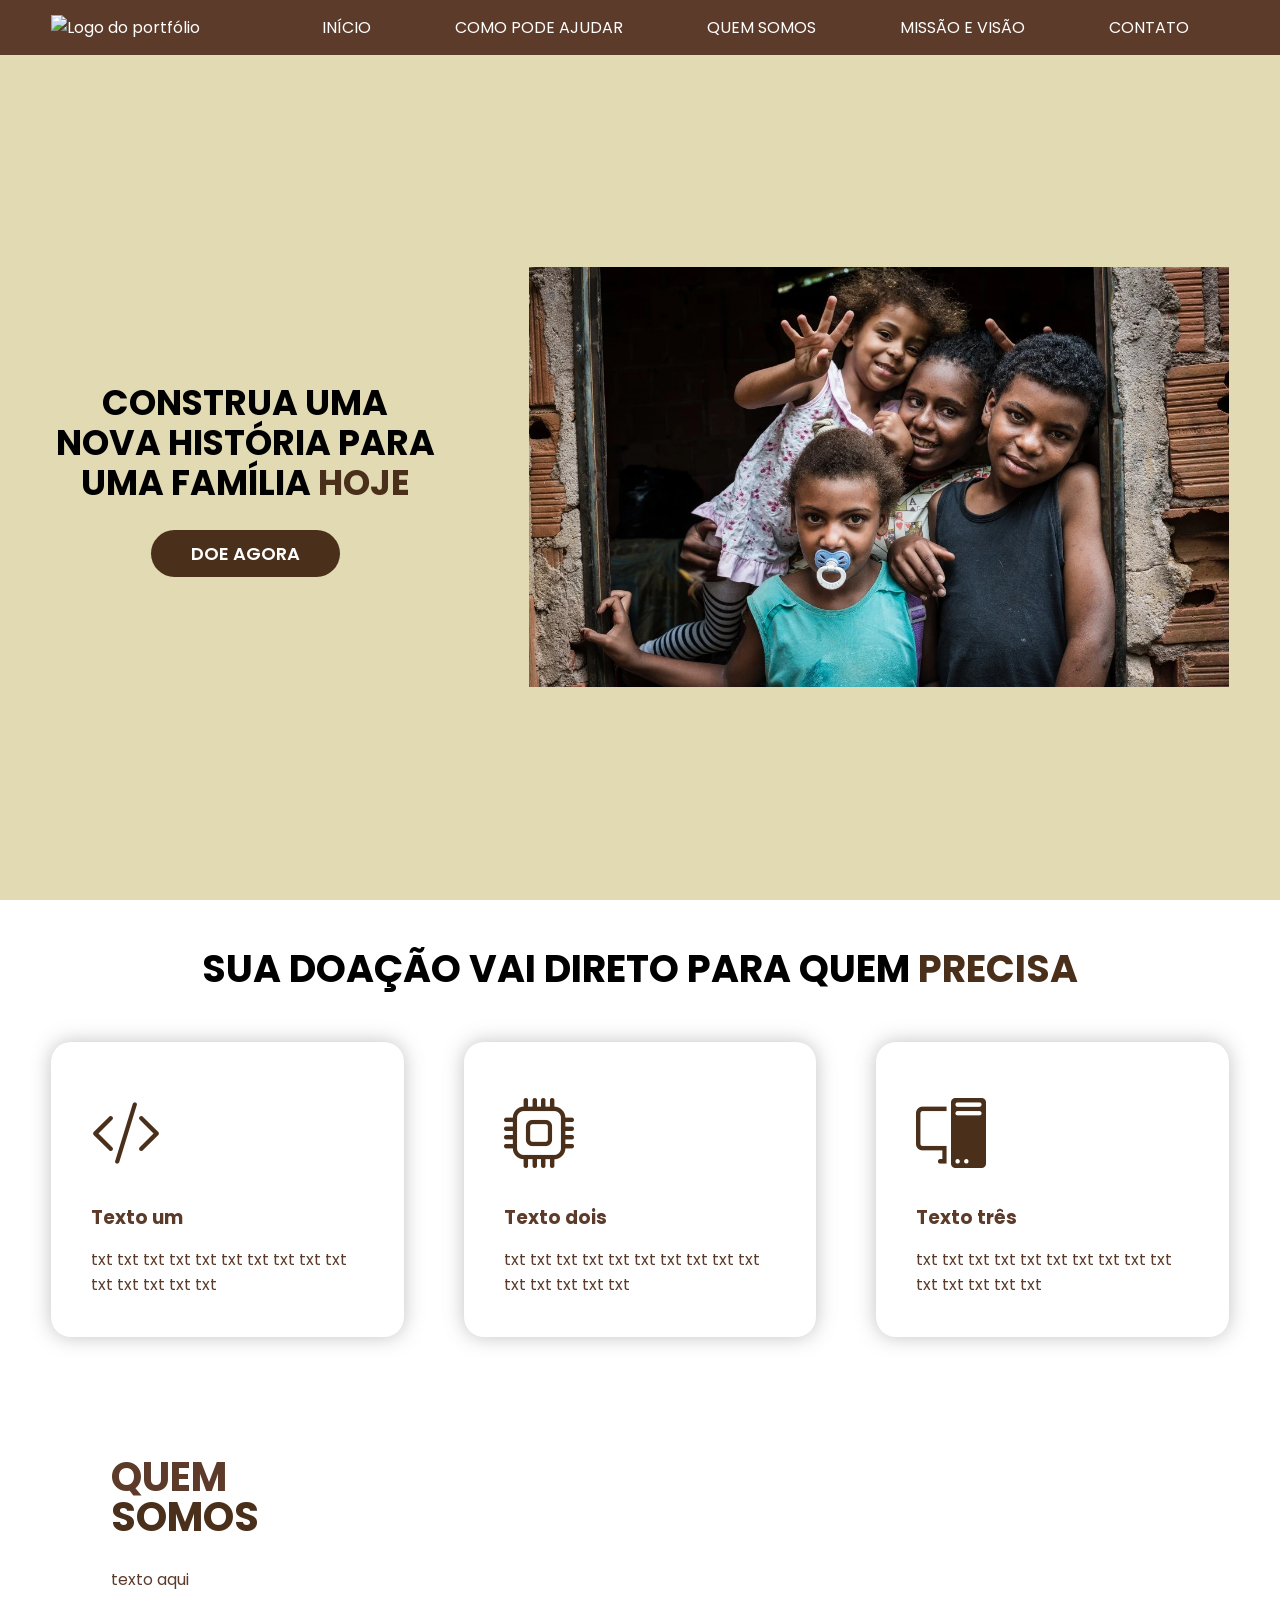
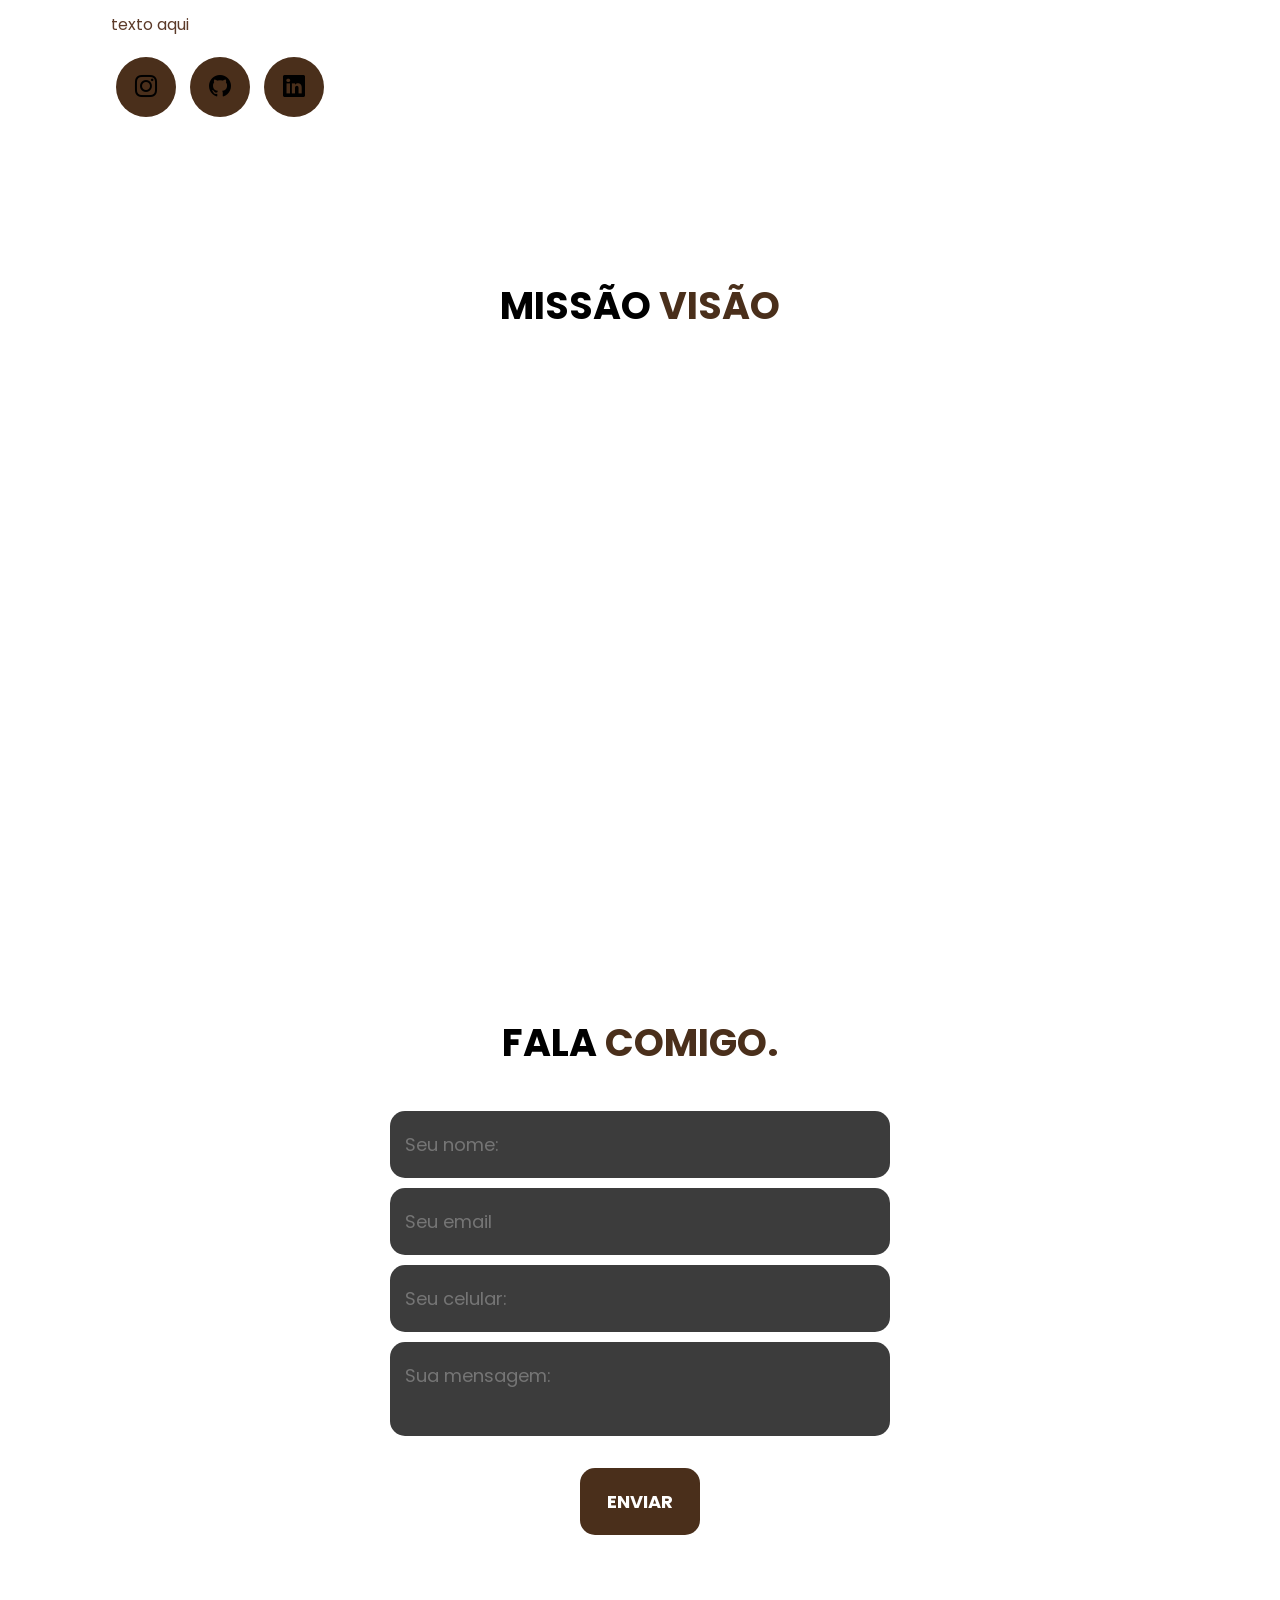
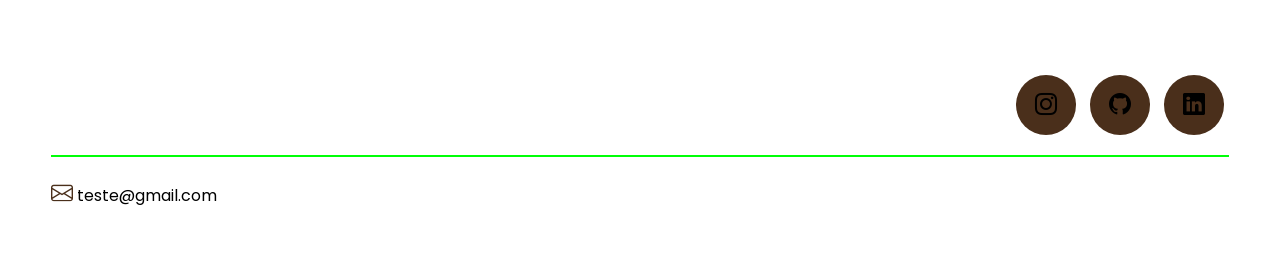
==== index.html @ e9f758e3 "Atualizacao de topo do site Tambem fixei o header" ====
<!DOCTYPE html>
<html lang="pt-br">

<head>
    <meta charset="UTF-8">
    <meta name="viewport" content="width=device-width, initial-scale=1.0">
    <!-- GOOGLE FONTS -->
    <link rel="preconnect" href="https://fonts.googleapis.com">
    <link rel="preconnect" href="https://fonts.gstatic.com" crossorigin>
    <link
        href="https://fonts.googleapis.com/css2?family=Poppins:ital,wght@0,100;0,200;0,300;0,400;0,500;0,600;0,700;0,800;0,900;1,100;1,200;1,300;1,400;1,500;1,600;1,700;1,800;1,900&display=swap"
        rel="stylesheet">
    <!-- FIM GOOGLE FONTES -->
    <!-- BOOTSTRAP ICON -->
    <link rel="stylesheet" href="https://cdn.jsdelivr.net/npm/bootstrap-icons@1.13.1/font/bootstrap-icons.min.css">
    <!-- BOOSTRAP FIM -->
    <link rel="stylesheet" href="style.css">

    <script src="menu.js" defer></script>

    <title>São Benedito</title>
</head>

<body>

    <header>
        <div class="interface">
            <div class="logo">
                <a href="#">
                    <img src="images/logo.png" alt="Logo do portfólio">
                </a>
            </div><!--logo-->

            <!--usar a clase menu-desktop para torná-lo responsivo-->
            <nav class="menu-desktop">
                <ul>
                    <li><a href="#">INÍCIO</a></li>
                    <li><a href="#">COMO PODE AJUDAR</a></li>
                    <li><a href="#">QUEM SOMOS</a></li>
                    <li><a href="#">MISSÃO E VISÃO</a></li>
                    <li><a href="#">CONTATO</a></li>
                </ul>
            </nav>

            <div class="btn-abrir-menu" id="btn-menu">
                <i class="bi bi-list"></i>
            </div>

            <!-- MENU PARA CELULAR -->
            <div class="menu-mobile" id="menu-mobile">
                <div class="btn-fechar">
                    <i class="bi bi-x"></i>
                </div>
                <nav>
                    <ul>
                        <li><a href="#">INÍCIO</a></li>
                        <li><a href="#">COMO PODE AJUDAR</a></li>
                        <li><a href="#">QUEM SOMOS</a></li>
                        <li><a href="#">MISSÃO E VISÃO</a></li>
                        <li><a href="#">CONTATO</a></li>

                    </ul>
                </nav>

            </div>
            <!-- MENU PARA CELULAR -->

            <div class="overlay-menu" id="overlay-menu"></div>

        </div><!--interface-->
    </header>

    <main>
        <section class="topo-do-site">
            <div class="interface">
                <div class="flex">
                    <div class="txt-topo-site">
                        <h1>CONSTRUA UMA NOVA HISTÓRIA PARA UMA FAMÍLIA <span>HOJE</span></h1>
                        <div class="btn">
                            <a href="#">
                                <button>DOE AGORA</button>
                            </a>
                        </div>
                    </div>
                    <!-- txt-topo-site -->
                    <div class="img-topo-site">
                        <img src="images/criancas.png" alt="">
                    </div>
                </div>
            </div>
            <!-- interface -->
        </section>
        <!-- topo do site -->

        <section class="doacao">
            <div class="interface">
                <h2 class="titulo">SUA DOAÇÃO VAI DIRETO PARA QUEM <span>PRECISA</span></h2>

                <div class="flex">
                    <div class="doacao-box">
                        <i class="bi bi-code-slash"></i>
                        <h3>Texto um</h3>
                        <p>txt txt txt txt txt txt txt txt txt txt txt txt txt txt txt </p>
                    </div>

                    <div class="doacao-box">
                        <i class="bi bi-cpu"></i>
                        <h3>Texto dois</h3>
                        <p>txt txt txt txt txt txt txt txt txt txt txt txt txt txt txt </p>
                    </div>

                    <div class="doacao-box">
                        <i class="bi bi-pc-display"></i>
                        <h3>Texto três</h3>
                        <p>txt txt txt txt txt txt txt txt txt txt txt txt txt txt txt </p>
                    </div>
                    <!-- doacao box -->
                </div>
                <!-- flex -->
            </div>
            <!-- interface -->
        </section>
        <!-- doacao -->

        <section class="quem-somos">
            <div class="interface">
                <div class="flex">
                    <div class="img-quem-somos">
                        <img src="images/pessoa.png" alt="">
                    </div>
                    <div class="txt-quem-somos">
                        <h2>QUEM <span>SOMOS</span></h2>
                        <p>texto aqui</p>
                        <p>texto aqui</p>
                        <div class="btn-social">
                            <a href="#"><button><i class="bi bi-instagram"></i></button></a>
                            <a href="#"><button><i class="bi bi-github"></i></button></a>
                            <a href="#"><button><i class="bi bi-linkedin"></i></button></a>
                        </div>
                    </div>
                </div>
            </div>
            <!-- interface -->
        </section>
        <!-- quem-somos -->

        <section class="missao-visao">
            <div class="interface">
                <h2 class="titulo">MISSÃO <span>VISÃO</span></h2>
                <div class="flex">
                    <div class="img-port" style="background-image: url(images/projeto.png);">
                        <div class="overlay">Projeto 1</div>
                    </div>
                    <div class="img-port" style="background-image: url(images/projeto.png);">
                        <div class="overlay">Projeto 2</div>
                    </div>
                    <div class="img-port" style="background-image: url(images/projeto.png);">
                        <div class="overlay">Projeto 3</div>
                    </div>
                </div>
                <!-- flex -->
            </div>
            <!-- interface -->
        </section>
        <!-- portifolio -->

        <section class="formulario">
            <div class="interface">
                <h2 class="titulo">FALA <span>COMIGO.</span>
                    <form action="">
                        <input type="text" name="" id="" placeholder="Seu nome:" required>
                        <input type="text" name="" id="" placeholder="Seu email" required>
                        <input type="text" name="" id="" placeholder="Seu celular:">
                        <textarea name="" id="" placeholder="Sua mensagem:" required></textarea>
                        <div class="btn-enviar">
                            <input type="submit" value="ENVIAR">
                        </div>
                    </form>
                </h2>
            </div>
        </section>

        <footer>
            <div class="interface">
                <div class="line-footer">
                    <div class="flex">
                        <div class="logo-footer">
                            <img src="images/logo.png" alt="">
                        </div>
                        <!-- logo footer -->
                        <div class="btn-social">
                            <a href="#"><button><i class="bi bi-instagram"></i></button></a>
                            <a href="#"><button><i class="bi bi-github"></i></button></a>
                            <a href="#"><button><i class="bi bi-linkedin"></i></button></a>
                        </div>
                        <!-- btn social -->
                    </div>
                    <!-- flex -->
                </div>
                <!-- line-footer -->
                <div class="line-footer borda">
                    <p><i class="bi bi-envelope"></i> <a
                            href="mailto:teste@gmail.com">teste@gmail.com</a></p>
                </div>
                <!-- line-footer -->
            </div>
            <!-- interface -->
        </footer>

    </main>

</body>

</html>
---- style.css ----
/* ESTILOO GERAL*/
* {
    margin: 0;
    padding: 0;
    box-sizing: border-box;
    font-family: 'Poppins', sans-serif;
}

body {
    height: 100vh;
}

.interface {
    max-width: 1280px;
    margin: 0 auto;

}

.flex {
    display: flex;
}

.btn button {
    padding: 10px 40px;
    font-size: 18px;
    font-weight: 600;
    background-color: #4A2F1B;
    color: white;
    border: 0;
    border-radius: 30px;
    cursor: pointer;
    transition: .2s;
}

h2.titulo {
    color: black;
    font-size: 38px;
    text-align: center;
}

h2.titulo span {
    color: #4A2F1B;
}

button:hover,
form .btn-enviar input:hover {
    box-shadow: 0px 0px 8px rgba(0, 0, 0, 0.444);
    transform: scale(1.05);
}

.btn-social button {
    width: 60px;
    height: 60px;
    border-radius: 50%;
    border: none;
    background-color: #4A2F1B;
    font-size: 22px;
    cursor: pointer;
    margin: 0 5px;
    transition: .2s;
}

/* ESTILO O CABEÇALHO */
header {
    padding: 15px 4%;
    background-color: #5C3B2A;
    position: fixed;
    width: 100%;
    z-index: 1;
}

header>.interface {
    display: flex;
    align-items: center;
    justify-content: space-between;
}

header a {
    color: white;
    text-decoration: none;
    display: inline-block;
    transition: .2s;
}

header nav.menu-desktop a:hover {
    border-bottom: 2px solid #fff;
    transform: scale(1.05);
}

header nav ul {
    list-style-type: none;
}

header nav.menu-desktop ul li {
    display: inline-block;
    padding: 0 40px;
}

/* ESTILO DO TOPO DO SITE */

section.topo-do-site {
    padding: 40px 4%;
    text-align: center;
    display: flex;
    justify-content: center;
    padding-top: 100px;
    background-color: #e1dab3;
}

section.topo-do-site .flex {
    align-items: center;
    justify-content: center;
    /* espaco entre elementos */
    gap: 90px;
}

.topo-do-site {
    min-height: 100vh;
    background-image: url("images/fundo.png");
    background-size: cover;
    background-position: center;
    background-repeat: no-repeat;

    display: flex;
    align-items: center;
}

.topo-do-site h1 {
    color: black;
    font-size: 35px;
    line-height: 40px;
    padding-bottom: 7%;
}

.topo-do-site .txt-topo-site h1 span {
    color: #4A2F1B;
}

.topo-do-site .txt-topo-site p {
    color: #5C3B2A;
    margin: 40px 0;
}

.topo-do-site .img-topo-site img {
    position: relative;
    max-width: 700px;
    z-index: 0;
}

@keyframes flutuar {
    0% {
        top: 0;
    }

    100% {
        top: 30px;
    }
}

/* ESTILO DOACAO */
section.doacao {
    padding: 40px 4%;
}

section.doacao .flex {
    gap: 60px;
}

.doacao .doacao-box {
    color: #5C3B2A;
    border-radius: 20px;
    padding: 40px;
    margin-top: 45px;
    box-shadow: 0 0 20px rgba(95, 95, 95, 0.384);
}

.doacao .doacao-box:hover {
    transform: scale(1.05);
    box-shadow: 0 0 20px rgba(95, 95, 95, 0.384);
    transition: .2s;
}

.doacao .doacao-box i {
    font-size: 70px;
    color: #4A2F1B;
}

.doacao .doacao-box h3 {
    font: 28px;
    margin: 15px 0;
}

/* ESTILO DO QUEM SOMOS */

section.quem-somos {
    padding: 80px 4%;
}

section.quem-somos .flex {
    align-items: center;
    gap: 60px;
}

.quem-somos .txt-quem-somos {
    color: #5C3B2A;
}

.quem-somos .txt-quem-somos h2 {
    font-size: 40px;
    line-height: 40px;
    margin-bottom: 30px;
}

.quem-somos .txt-quem-somos h2 span {
    color: #4A2F1B;
    display: block;
}

.quem-somos .txt-quem-somos p {
    margin: 20px 0;
    text-align: justify;
}

/* ESTILO MISSAO E VISAO */

section.missao-visao {
    padding: 80px 4%;
    box-shadow: 0 0 40px 10px rgba(255, 255, 255, 0.166);
}

section.missao-visao .flex {
    justify-content: space-around;
    margin-top: 60px;
}

.img-port {
    width: 360px;
    height: 460px;
    background-size: cover;
    background-position: 100% 0%;
    transition: 8s;
    cursor: pointer;
    border-radius: 40px;
    position: relative;
}

.img-port:hover {
    background-position: 100% 100%;
}

.overlay {
    position: absolute;
    top: 0;
    left: 0;
    width: 100%;
    height: 100%;
    background-color: #000000b5;
    border-radius: 40px;
    display: flex;
    align-items: center;
    justify-content: center;
    font-size: 24px;
    font-weight: 600;
    color: black;
    opacity: 0;
    transition: .5s;
}

.overlay:hover {
    opacity: 1;
}

/* ESTILO ENTRE EM CONTATO */

section.formulario {
    padding: 80px 4%;
}

form {
    max-width: 500px;
    margin: 0 auto;
    display: flex;
    justify-content: center;
    flex-direction: column;
    gap: 10px;
    margin-top: 40px;
}

form input,
form textarea {
    width: 100%;
    background-color: rgb(60, 60, 60);
    border: 0;
    outline: 0;
    padding: 20px 15px;
    border-radius: 15px;
    color: black;
    font-size: 18px;
}

/* 
form input::placeholder{
    color: green;
}
*/

form textarea {
    resize: none;
    max-height: 200px;
}

form .btn-enviar {
    margin-top: 20px;
    text-align: center;
}

form .btn-enviar input {
    width: 120px;
    background-color: #4A2F1B;
    color: white;
    font-weight: 700;
    cursor: pointer;
    transition: .2s;
}

/* RODAPE */

footer {
    padding: 40px 4%;
    box-shadow: 0 0 40px 10px rgba(255, 255, 255, 0.166);
}

footer .flex {
    justify-content: space-between;
}

footer .line-footer {
    padding: 20px 0;
}

.borda {
    border-top: 2px solid #00FF08;
}

footer .line-footer p i {
    color: #4A2F1B;
    font-size: 22px;
}

footer .line-footer p a {
    color: black;
    text-decoration: none;
}

/* RESPONSIVIDADE */

@media screen and (max-width: 1020px) {

    /* CLASSES GERAIS */
    .flex {
        flex-direction: column;
    }

    h2.titulo {
        font-size: 34px;
        line-height: 40px;
    }

    .topo-do-site .flex {
        flex-direction: column-reverse;
    }

    /* tirar o menu CABEÇALHO */
    .menu-desktop,
    .btn {
        display: none;
    }

    /* ESTILO DO MENU MOBILE */

    .btn-abrir-menu i {
        color: #4A2F1B;
        font-size: 40px;
    }

    .menu-mobile {
        background-color: rgb(0, 0, 0);
        height: 100vh;
        position: fixed;
        top: 0;
        right: 0;
        z-index: 99999;
        width: 0%;
        overflow: hidden;
        transition: .2s;
    }

    .menu-mobile.abrir-menu {
        width: 70%;
    }

    .menu-mobile.abrir-menu~.overlay-menu {
        display: block;
    }

    .menu-mobile .btn-fechar {
        padding: 20px 5%;
    }

    .menu-mobile .btn-fechar i {
        color: #4A2F1B;
        font-size: 45px;
    }

    .menu-mobile nav ul {
        text-align: right;
    }

    .menu-mobile nav ul li a {
        color: black;
        font-size: 20px;
        font-weight: 300;
        padding: 20px 8%;
        display: block;
    }

    .menu-mobile nav ul li a:hover {
        background-color: #4A2F1B;
        color: black;
    }

    .overlay-menu {
        background-color: rgba(0, 0, 0, 0.847);
        width: 100%;
        height: 100%;
        position: fixed;
        top: 0;
        left: 0;
        z-index: 88888;
        display: none;
    }

    /* TOPO  DO SITE */

    section.topo-do-site .flex {
        /* espaco entre elementos */
        gap: 40px;
    }

    section.topo-do-site {
        padding: 20px 8%;
    }

    .topo-do-site h1 {
        font-size: 30px;
    }

    .topo-do-site .img-topo-site img {
        width: 100%;
    }

    /* doacao */

    section.doacao {
        padding: 40px 8%;
    }

    /* quem-somos */

    section.quem-somos {
        padding: 80px 8%;
    }

    .quem-somos .txt-quem-somos h2 {
        font-size: 34px;
        line-height: 35px;
        text-align: center;
    }

    .btn-social {
        text-align: center;
    }

    .img-quem-somos img {
        width: 100%;
    }

    /* missao-visao */

    section.missao-visao {
        padding: 80px 8%;
    }

    .img-port {
        width: 100%;
        max-width: 360px;
        margin: 0 auto;
    }

    section.missao-visao .flex {
        gap: 60px;
    }

    /* RDDAPE */

    footer .flex {
        flex-direction: column;
        gap: 30px;
    }

    footer .line-footer {
        text-align: center;
    }

}

/* OCULTAR O MENU DO MOBILE CASO A TELA SEJA MAIOR QUE 1020PX */

@media screen and (min-width: 1021px) {

    .menu-mobile,
    .overlay-menu,
    .btn-abrir-menu {
        display: none !important;
    }
}
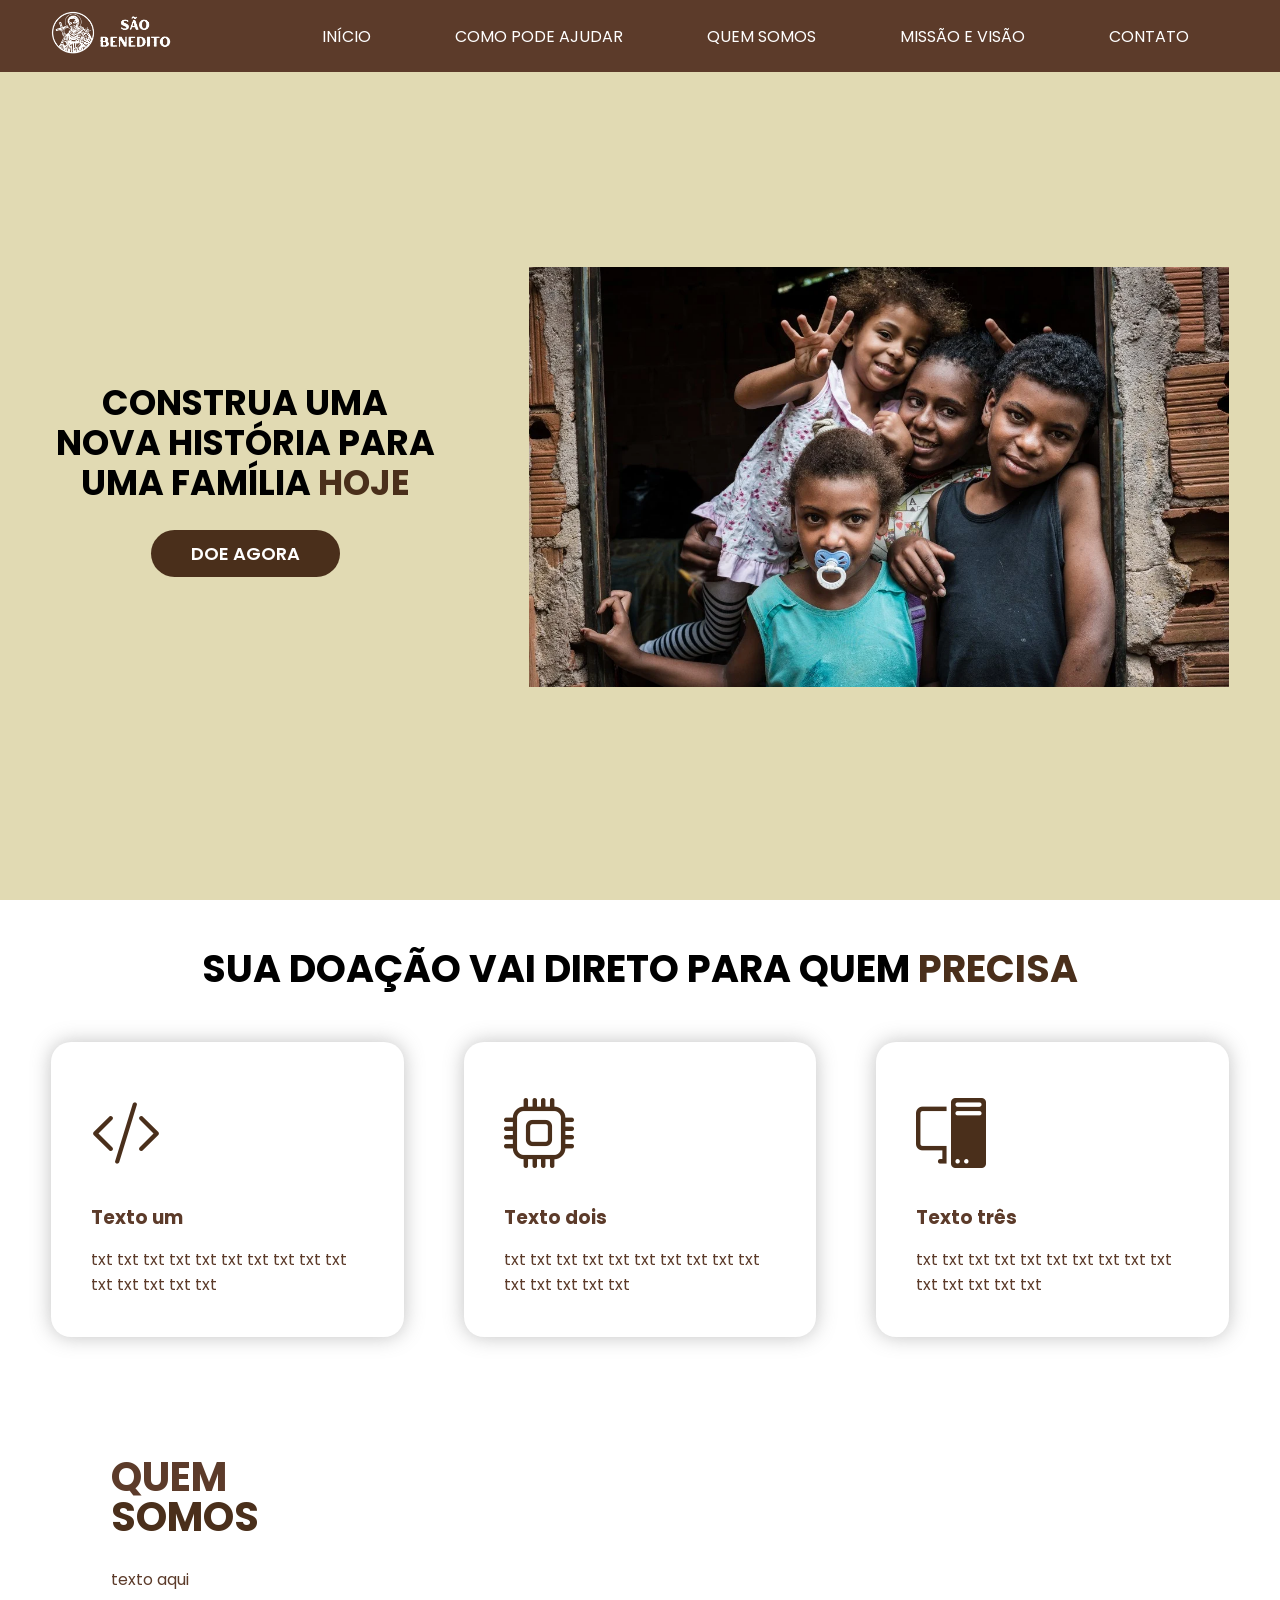
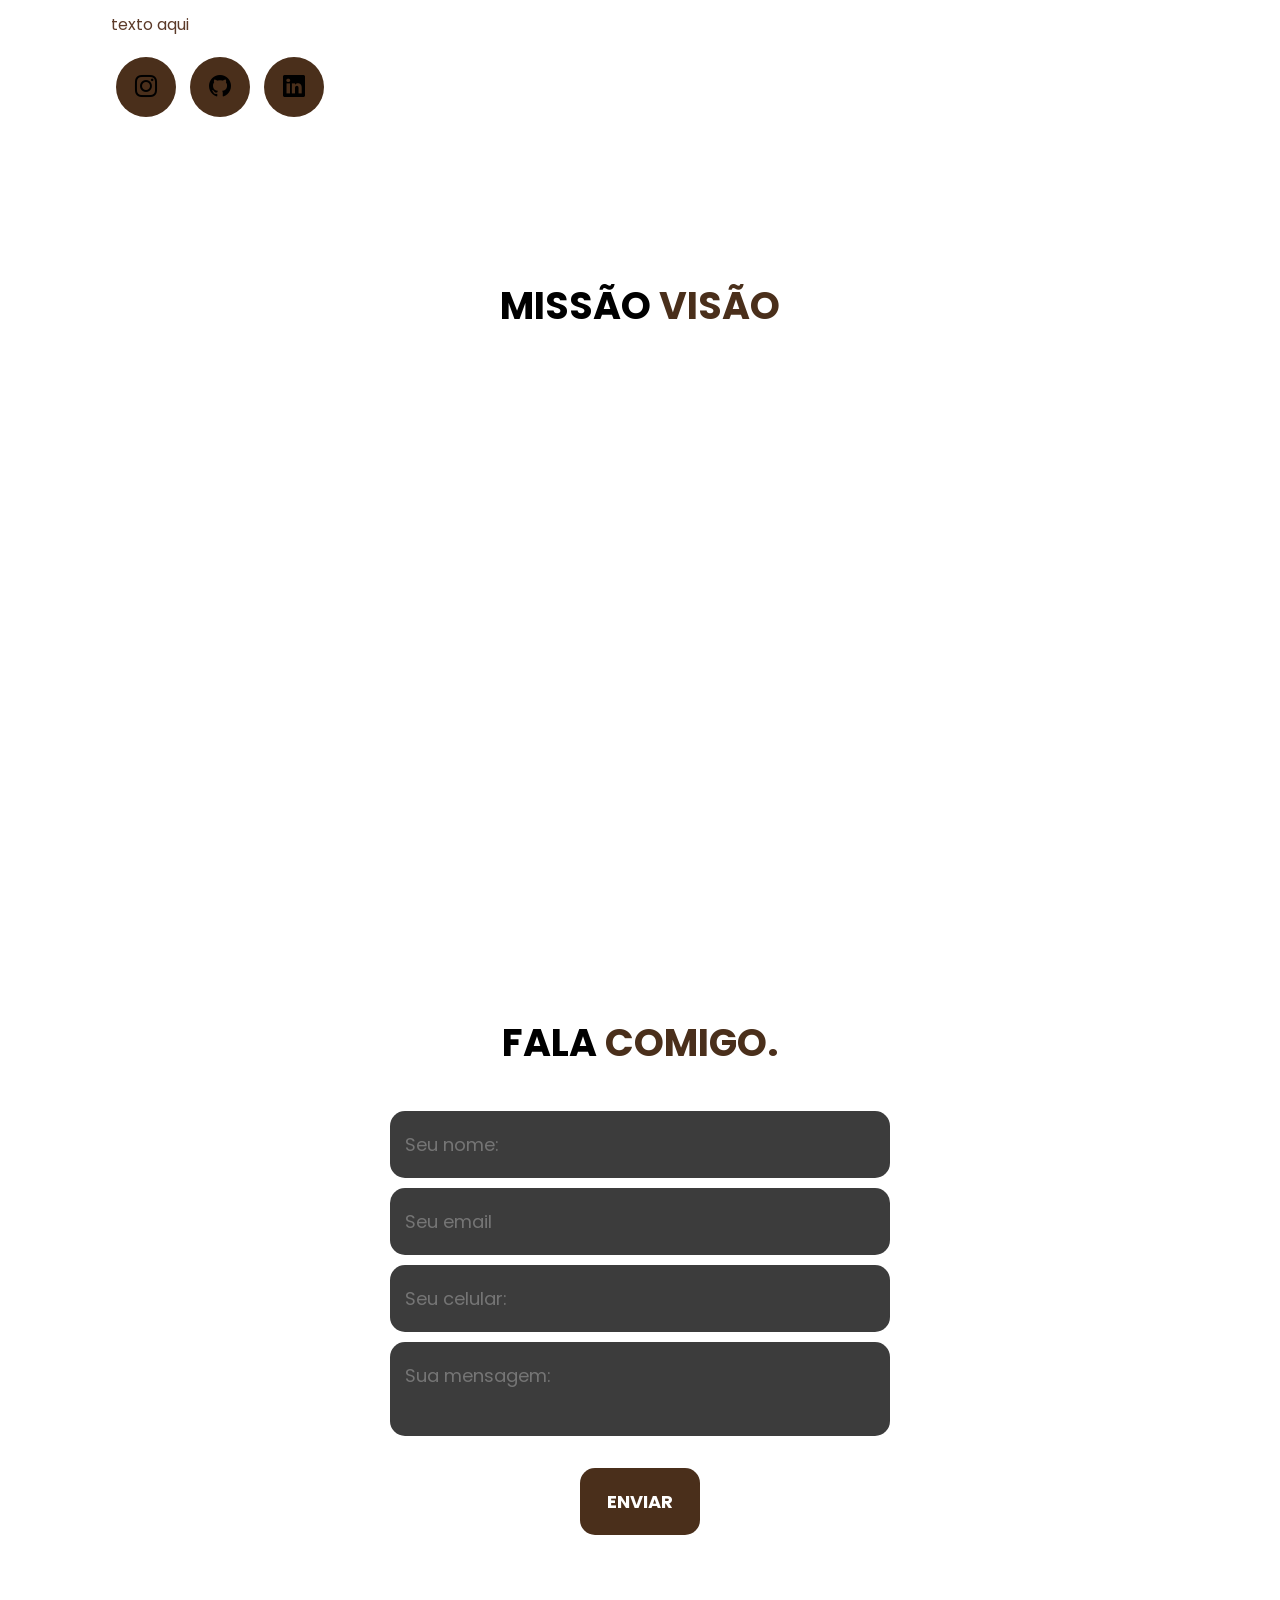
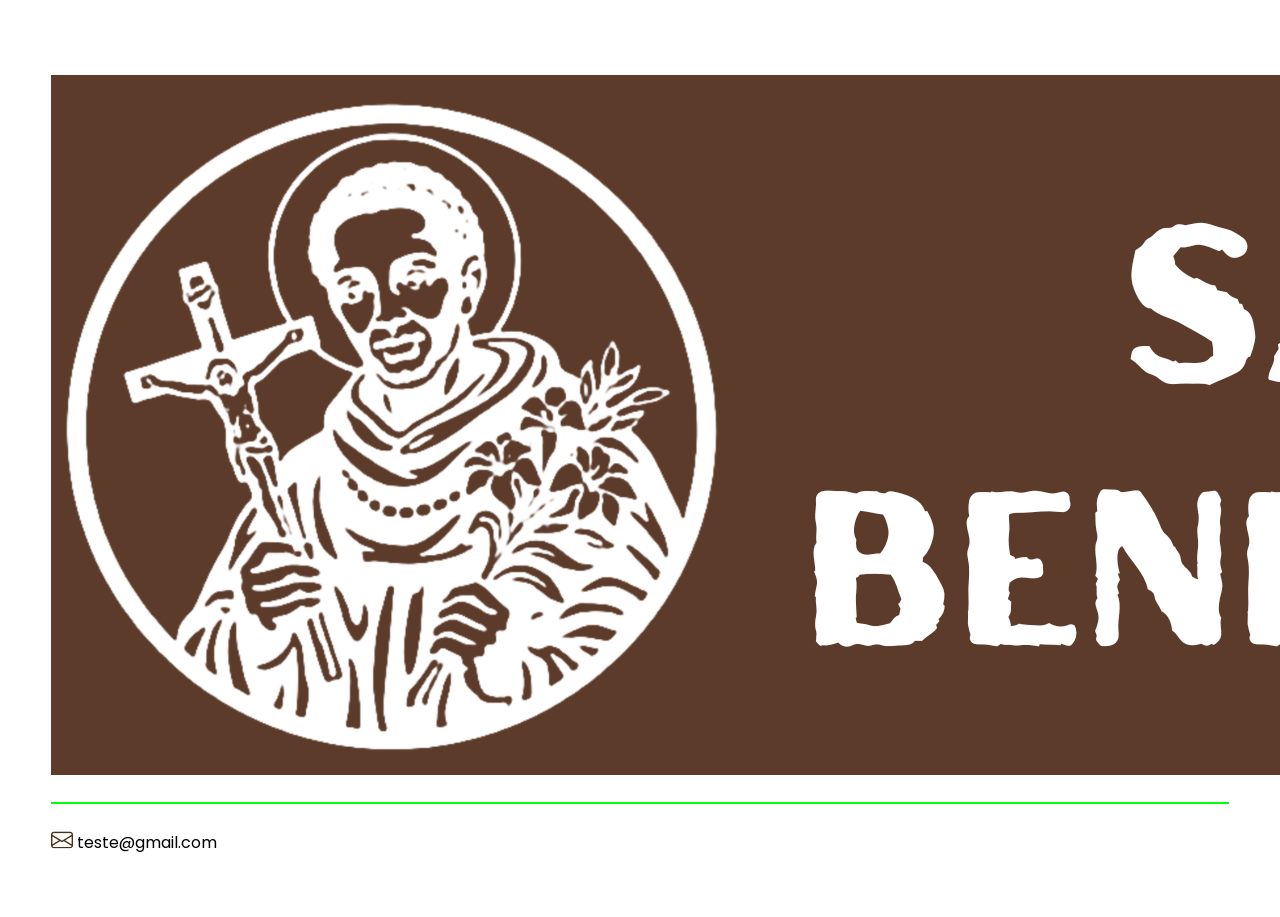
==== commit f0b22c89: "Add tela doacao" ====
--- a/index.html
+++ b/index.html
@@ -14,9 +14,9 @@
     <!-- BOOTSTRAP ICON -->
     <link rel="stylesheet" href="https://cdn.jsdelivr.net/npm/bootstrap-icons@1.13.1/font/bootstrap-icons.min.css">
     <!-- BOOSTRAP FIM -->
-    <link rel="stylesheet" href="style.css">
-
-    <script src="menu.js" defer></script>
+    <link rel="stylesheet" href="css/style.css">
+
+    <script src="logica/menu.js" defer></script>
 
     <title>São Benedito</title>
 </head>
@@ -77,7 +77,7 @@
                     <div class="txt-topo-site">
                         <h1>CONSTRUA UMA NOVA HISTÓRIA PARA UMA FAMÍLIA <span>HOJE</span></h1>
                         <div class="btn">
-                            <a href="#">
+                            <a href="telas/doacao.html">
                                 <button>DOE AGORA</button>
                             </a>
                         </div>
@@ -199,8 +199,7 @@
                 </div>
                 <!-- line-footer -->
                 <div class="line-footer borda">
-                    <p><i class="bi bi-envelope"></i> <a
-                            href="mailto:teste@gmail.com">teste@gmail.com</a></p>
+                    <p><i class="bi bi-envelope"></i> <a href="mailto:teste@gmail.com">teste@gmail.com</a></p>
                 </div>
                 <!-- line-footer -->
             </div>
--- a/css/style.css
+++ b/css/style.css
@@ -0,0 +1,531 @@
+/* ESTILOO GERAL*/
+* {
+    margin: 0;
+    padding: 0;
+    box-sizing: border-box;
+    font-family: 'Poppins', sans-serif;
+}
+
+body {
+    height: 100vh;
+}
+
+.interface {
+    max-width: 1280px;
+    margin: 0 auto;
+
+}
+
+.flex {
+    display: flex;
+}
+
+.btn button {
+    padding: 10px 40px;
+    font-size: 18px;
+    font-weight: 600;
+    background-color: #4A2F1B;
+    color: white;
+    border: 0;
+    border-radius: 30px;
+    cursor: pointer;
+    transition: .2s;
+}
+
+h2.titulo {
+    color: black;
+    font-size: 38px;
+    text-align: center;
+}
+
+h2.titulo span {
+    color: #4A2F1B;
+}
+
+button:hover,
+form .btn-enviar input:hover {
+    box-shadow: 0px 0px 8px rgba(0, 0, 0, 0.444);
+    transform: scale(1.05);
+}
+
+.btn-social button {
+    width: 60px;
+    height: 60px;
+    border-radius: 50%;
+    border: none;
+    background-color: #4A2F1B;
+    font-size: 22px;
+    cursor: pointer;
+    margin: 0 5px;
+    transition: .2s;
+}
+
+/* ESTILO O CABEÇALHO */
+header {
+    padding: 10px 4%;
+    background-color: #5C3B2A;
+    position: fixed;
+    width: 100%;
+    z-index: 1;
+}
+
+header>.interface {
+    display: flex;
+    align-items: center;
+    justify-content: space-between;
+}
+
+header a {
+    color: white;
+    text-decoration: none;
+    display: inline-block;
+    transition: .2s;
+}
+
+header nav.menu-desktop a:hover {
+    border-bottom: 2px solid #fff;
+    transform: scale(1.05);
+}
+
+header nav ul {
+    list-style-type: none;
+}
+
+header nav.menu-desktop ul li {
+    display: inline-block;
+    padding: 0 40px;
+}
+
+.logo img{
+    max-width: 120px;
+    margin: 0;
+}
+
+/* ESTILO DO TOPO DO SITE */
+
+section.topo-do-site {
+    padding: 40px 4%;
+    text-align: center;
+    display: flex;
+    justify-content: center;
+    padding-top: 100px;
+    background-color: #e1dab3;
+}
+
+section.topo-do-site .flex {
+    align-items: center;
+    justify-content: center;
+    /* espaco entre elementos */
+    gap: 90px;
+}
+
+.topo-do-site {
+    min-height: 100vh;
+    background-image: url("../images/fundo.png");
+    background-size: cover;
+    background-position: center;
+    background-repeat: no-repeat;
+
+    display: flex;
+    align-items: center;
+}
+
+.topo-do-site h1 {
+    color: black;
+    font-size: 35px;
+    line-height: 40px;
+    padding-bottom: 7%;
+}
+
+.topo-do-site .txt-topo-site h1 span {
+    color: #4A2F1B;
+}
+
+.topo-do-site .txt-topo-site p {
+    color: #5C3B2A;
+    margin: 40px 0;
+}
+
+.topo-do-site .img-topo-site img {
+    position: relative;
+    max-width: 700px;
+    z-index: 0;
+}
+
+@keyframes flutuar {
+    0% {
+        top: 0;
+    }
+
+    100% {
+        top: 30px;
+    }
+}
+
+/* ESTILO DOACAO */
+section.doacao {
+    padding: 40px 4%;
+}
+
+section.doacao .flex {
+    gap: 60px;
+}
+
+.doacao .doacao-box {
+    color: #5C3B2A;
+    border-radius: 20px;
+    padding: 40px;
+    margin-top: 45px;
+    box-shadow: 0 0 20px rgba(95, 95, 95, 0.384);
+}
+
+.doacao .doacao-box:hover {
+    transform: scale(1.05);
+    box-shadow: 0 0 20px rgba(95, 95, 95, 0.384);
+    transition: .2s;
+}
+
+.doacao .doacao-box i {
+    font-size: 70px;
+    color: #4A2F1B;
+}
+
+.doacao .doacao-box h3 {
+    font: 28px;
+    margin: 15px 0;
+}
+
+/* ESTILO DO QUEM SOMOS */
+
+section.quem-somos {
+    padding: 80px 4%;
+}
+
+section.quem-somos .flex {
+    align-items: center;
+    gap: 60px;
+}
+
+.quem-somos .txt-quem-somos {
+    color: #5C3B2A;
+}
+
+.quem-somos .txt-quem-somos h2 {
+    font-size: 40px;
+    line-height: 40px;
+    margin-bottom: 30px;
+}
+
+.quem-somos .txt-quem-somos h2 span {
+    color: #4A2F1B;
+    display: block;
+}
+
+.quem-somos .txt-quem-somos p {
+    margin: 20px 0;
+    text-align: justify;
+}
+
+/* ESTILO MISSAO E VISAO */
+
+section.missao-visao {
+    padding: 80px 4%;
+    box-shadow: 0 0 40px 10px rgba(255, 255, 255, 0.166);
+}
+
+section.missao-visao .flex {
+    justify-content: space-around;
+    margin-top: 60px;
+}
+
+.img-port {
+    width: 360px;
+    height: 460px;
+    background-size: cover;
+    background-position: 100% 0%;
+    transition: 8s;
+    cursor: pointer;
+    border-radius: 40px;
+    position: relative;
+}
+
+.img-port:hover {
+    background-position: 100% 100%;
+}
+
+.overlay {
+    position: absolute;
+    top: 0;
+    left: 0;
+    width: 100%;
+    height: 100%;
+    background-color: #000000b5;
+    border-radius: 40px;
+    display: flex;
+    align-items: center;
+    justify-content: center;
+    font-size: 24px;
+    font-weight: 600;
+    color: black;
+    opacity: 0;
+    transition: .5s;
+}
+
+.overlay:hover {
+    opacity: 1;
+}
+
+/* ESTILO ENTRE EM CONTATO */
+
+section.formulario {
+    padding: 80px 4%;
+}
+
+form {
+    max-width: 500px;
+    margin: 0 auto;
+    display: flex;
+    justify-content: center;
+    flex-direction: column;
+    gap: 10px;
+    margin-top: 40px;
+}
+
+form input,
+form textarea {
+    width: 100%;
+    background-color: rgb(60, 60, 60);
+    border: 0;
+    outline: 0;
+    padding: 20px 15px;
+    border-radius: 15px;
+    color: black;
+    font-size: 18px;
+}
+
+/* 
+form input::placeholder{
+    color: green;
+}
+*/
+
+form textarea {
+    resize: none;
+    max-height: 200px;
+}
+
+form .btn-enviar {
+    margin-top: 20px;
+    text-align: center;
+}
+
+form .btn-enviar input {
+    width: 120px;
+    background-color: #4A2F1B;
+    color: white;
+    font-weight: 700;
+    cursor: pointer;
+    transition: .2s;
+}
+
+/* RODAPE */
+
+footer {
+    padding: 40px 4%;
+    box-shadow: 0 0 40px 10px rgba(255, 255, 255, 0.166);
+}
+
+footer .flex {
+    justify-content: space-between;
+}
+
+footer .line-footer {
+    padding: 20px 0;
+}
+
+.borda {
+    border-top: 2px solid #00FF08;
+}
+
+footer .line-footer p i {
+    color: #4A2F1B;
+    font-size: 22px;
+}
+
+footer .line-footer p a {
+    color: black;
+    text-decoration: none;
+}
+
+/* RESPONSIVIDADE */
+
+@media screen and (max-width: 1020px) {
+
+    /* CLASSES GERAIS */
+    .flex {
+        flex-direction: column;
+    }
+
+    h2.titulo {
+        font-size: 34px;
+        line-height: 40px;
+    }
+
+    .topo-do-site .flex {
+        flex-direction: column-reverse;
+    }
+
+    /* tirar o menu CABEÇALHO */
+    .menu-desktop,
+    .btn {
+        display: none;
+    }
+
+    /* ESTILO DO MENU MOBILE */
+
+    .btn-abrir-menu i {
+        color: #4A2F1B;
+        font-size: 40px;
+    }
+
+    .menu-mobile {
+        background-color: rgb(0, 0, 0);
+        height: 100vh;
+        position: fixed;
+        top: 0;
+        right: 0;
+        z-index: 99999;
+        width: 0%;
+        overflow: hidden;
+        transition: .2s;
+    }
+
+    .menu-mobile.abrir-menu {
+        width: 70%;
+    }
+
+    .menu-mobile.abrir-menu~.overlay-menu {
+        display: block;
+    }
+
+    .menu-mobile .btn-fechar {
+        padding: 20px 5%;
+    }
+
+    .menu-mobile .btn-fechar i {
+        color: #4A2F1B;
+        font-size: 45px;
+    }
+
+    .menu-mobile nav ul {
+        text-align: right;
+    }
+
+    .menu-mobile nav ul li a {
+        color: black;
+        font-size: 20px;
+        font-weight: 300;
+        padding: 20px 8%;
+        display: block;
+    }
+
+    .menu-mobile nav ul li a:hover {
+        background-color: #4A2F1B;
+        color: black;
+    }
+
+    .overlay-menu {
+        background-color: rgba(0, 0, 0, 0.847);
+        width: 100%;
+        height: 100%;
+        position: fixed;
+        top: 0;
+        left: 0;
+        z-index: 88888;
+        display: none;
+    }
+
+    /* TOPO  DO SITE */
+
+    section.topo-do-site .flex {
+        /* espaco entre elementos */
+        gap: 40px;
+    }
+
+    section.topo-do-site {
+        padding: 20px 8%;
+    }
+
+    .topo-do-site h1 {
+        font-size: 30px;
+    }
+
+    .topo-do-site .img-topo-site img {
+        width: 100%;
+    }
+
+    /* doacao */
+
+    section.doacao {
+        padding: 40px 8%;
+    }
+
+    /* quem-somos */
+
+    section.quem-somos {
+        padding: 80px 8%;
+    }
+
+    .quem-somos .txt-quem-somos h2 {
+        font-size: 34px;
+        line-height: 35px;
+        text-align: center;
+    }
+
+    .btn-social {
+        text-align: center;
+    }
+
+    .img-quem-somos img {
+        width: 100%;
+    }
+
+    /* missao-visao */
+
+    section.missao-visao {
+        padding: 80px 8%;
+    }
+
+    .img-port {
+        width: 100%;
+        max-width: 360px;
+        margin: 0 auto;
+    }
+
+    section.missao-visao .flex {
+        gap: 60px;
+    }
+
+    /* RDDAPE */
+
+    footer .flex {
+        flex-direction: column;
+        gap: 30px;
+    }
+
+    footer .line-footer {
+        text-align: center;
+    }
+
+}
+
+/* OCULTAR O MENU DO MOBILE CASO A TELA SEJA MAIOR QUE 1020PX */
+
+@media screen and (min-width: 1021px) {
+
+    .menu-mobile,
+    .overlay-menu,
+    .btn-abrir-menu {
+        display: none !important;
+    }
+}
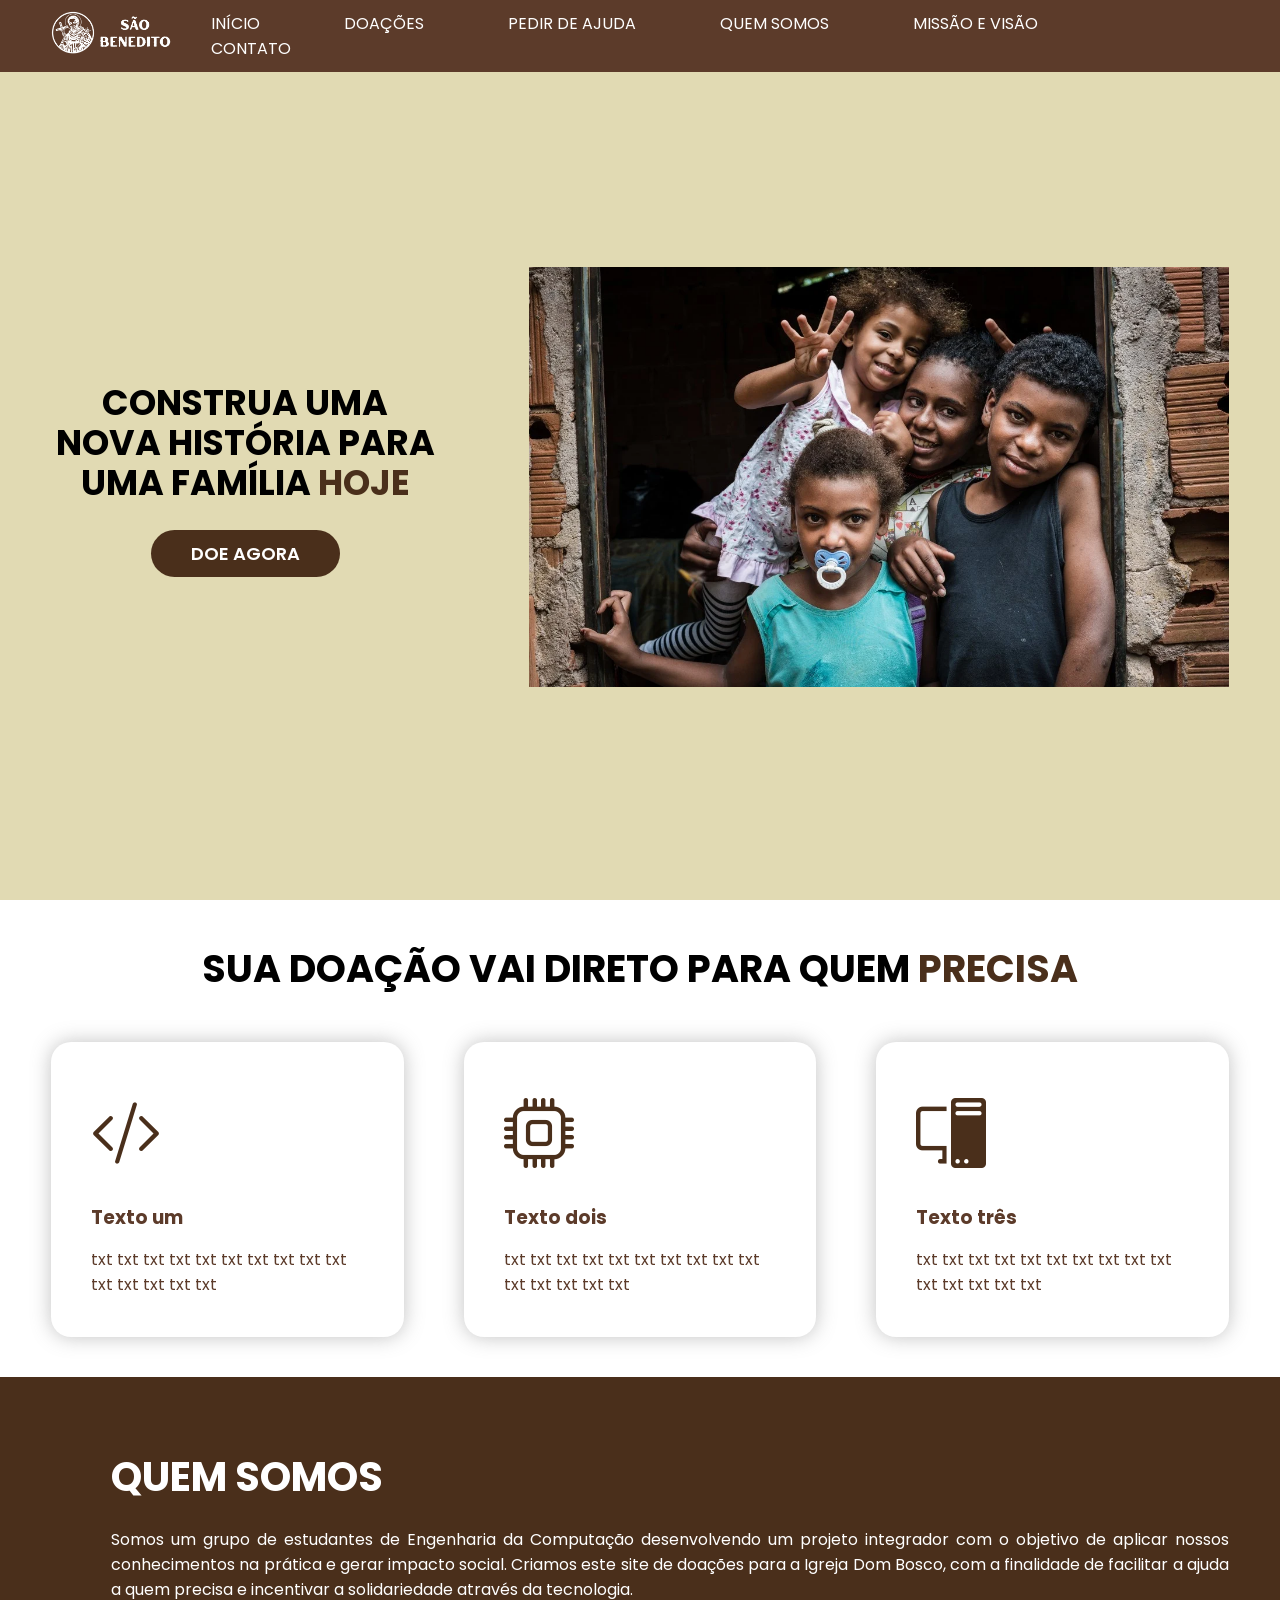
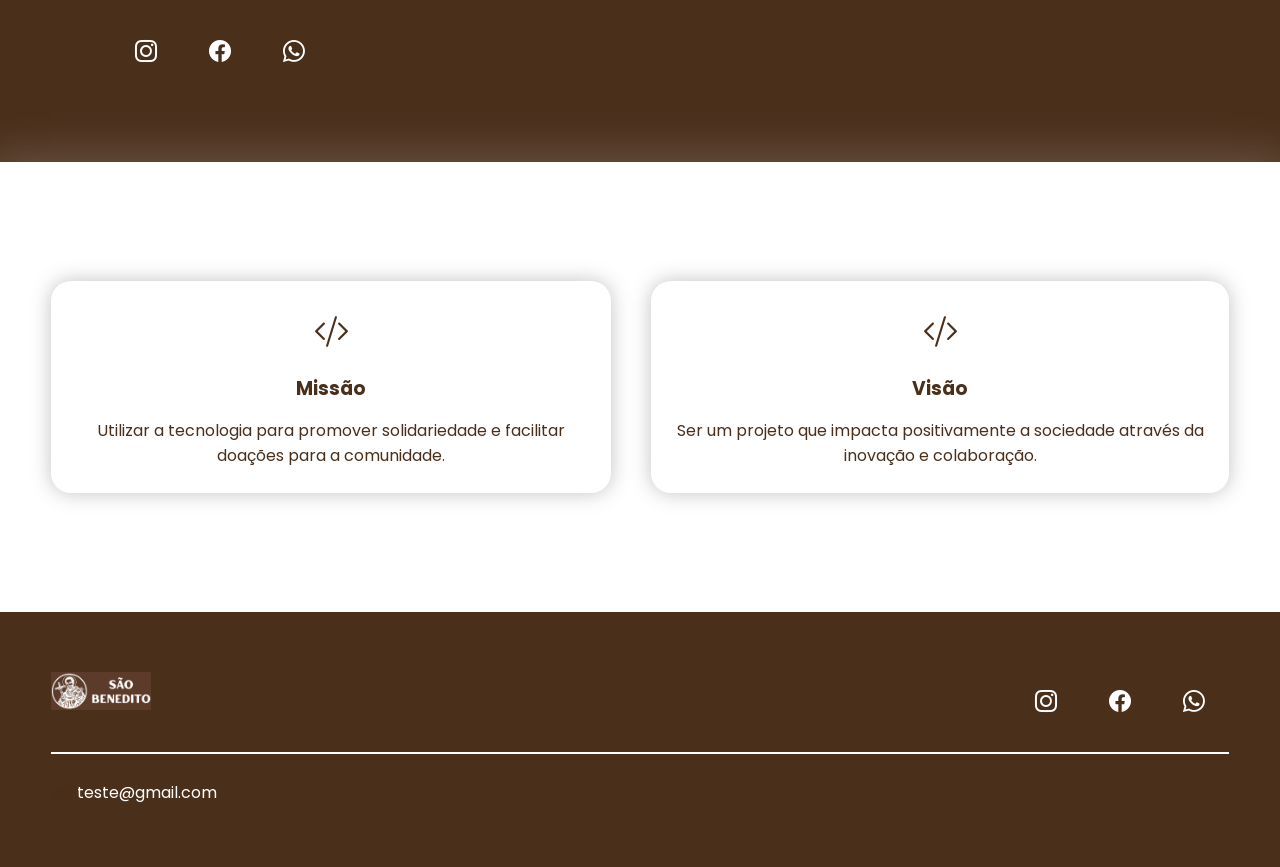
==== commit 2e3971e2: "Update index Add tela ajuda e contato" ====
--- a/index.html
+++ b/index.html
@@ -34,11 +34,12 @@
             <!--usar a clase menu-desktop para torná-lo responsivo-->
             <nav class="menu-desktop">
                 <ul>
-                    <li><a href="#">INÍCIO</a></li>
-                    <li><a href="#">COMO PODE AJUDAR</a></li>
-                    <li><a href="#">QUEM SOMOS</a></li>
-                    <li><a href="#">MISSÃO E VISÃO</a></li>
-                    <li><a href="#">CONTATO</a></li>
+                    <li><a href="index.html">INÍCIO</a></li>
+                    <li><a href="telas/doacao.html">DOAÇÕES</a></li>
+                    <li><a href="telas/ajuda.html">PEDIR DE AJUDA</a></li>
+                    <li><a href="#quem-somos">QUEM SOMOS</a></li>
+                    <li><a href="#quem-somos">MISSÃO E VISÃO</a></li>
+                    <li><a href="telas/contato.html">CONTATO</a></li>
                 </ul>
             </nav>
 
@@ -53,11 +54,12 @@
                 </div>
                 <nav>
                     <ul>
-                        <li><a href="#">INÍCIO</a></li>
-                        <li><a href="#">COMO PODE AJUDAR</a></li>
-                        <li><a href="#">QUEM SOMOS</a></li>
-                        <li><a href="#">MISSÃO E VISÃO</a></li>
-                        <li><a href="#">CONTATO</a></li>
+                        <li><a href="index.html">INÍCIO</a></li>
+                        <li><a href="telas/doacao.html">DOAÇÕES</a></li>
+                        <li><a href="#">PEDIR DE AJUDA</a></li>
+                        <li><a href="#quem-somos">QUEM SOMOS</a></li>
+                        <li><a href="#quem-somos">MISSÃO E VISÃO</a></li>
+                        <li><a href="telas/contato.html">CONTATO</a></li>
 
                     </ul>
                 </nav>
@@ -122,7 +124,7 @@
         </section>
         <!-- doacao -->
 
-        <section class="quem-somos">
+        <section class="quem-somos" id="quem-somos">
             <div class="interface">
                 <div class="flex">
                     <div class="img-quem-somos">
@@ -130,12 +132,15 @@
                     </div>
                     <div class="txt-quem-somos">
                         <h2>QUEM <span>SOMOS</span></h2>
-                        <p>texto aqui</p>
-                        <p>texto aqui</p>
+                        <p>Somos um grupo de estudantes de Engenharia da Computação desenvolvendo um projeto integrador
+                            com o objetivo de aplicar nossos conhecimentos na prática e gerar impacto social.
+
+                            Criamos este site de doações para a Igreja Dom Bosco, com a finalidade de facilitar a ajuda
+                            a quem precisa e incentivar a solidariedade através da tecnologia.</p>
                         <div class="btn-social">
                             <a href="#"><button><i class="bi bi-instagram"></i></button></a>
-                            <a href="#"><button><i class="bi bi-github"></i></button></a>
-                            <a href="#"><button><i class="bi bi-linkedin"></i></button></a>
+                            <a href="#"><button><i class="bi bi-facebook"></i></i></button></a>
+                            <a href="#"><button><i class="bi bi-whatsapp"></i></button></a>
                         </div>
                     </div>
                 </div>
@@ -144,18 +149,18 @@
         </section>
         <!-- quem-somos -->
 
-        <section class="missao-visao">
-            <div class="interface">
-                <h2 class="titulo">MISSÃO <span>VISÃO</span></h2>
-                <div class="flex">
-                    <div class="img-port" style="background-image: url(images/projeto.png);">
-                        <div class="overlay">Projeto 1</div>
-                    </div>
-                    <div class="img-port" style="background-image: url(images/projeto.png);">
-                        <div class="overlay">Projeto 2</div>
-                    </div>
-                    <div class="img-port" style="background-image: url(images/projeto.png);">
-                        <div class="overlay">Projeto 3</div>
+        <section class="missao-visao" id="missao-visao">
+            <div class="interface">
+                <div class="flex">
+                    <div class="missao-visao-box">
+                        <i class="bi bi-code-slash"></i>
+                        <h3>Missão</h3>
+                        <p>Utilizar a tecnologia para promover solidariedade e facilitar doações para a comunidade.</p>
+                    </div>
+                    <div class="missao-visao-box">
+                        <i class="bi bi-code-slash"></i>
+                        <h3>Visão</h3>
+                        <p>Ser um projeto que impacta positivamente a sociedade através da inovação e colaboração.</p>
                     </div>
                 </div>
                 <!-- flex -->
@@ -163,22 +168,6 @@
             <!-- interface -->
         </section>
         <!-- portifolio -->
-
-        <section class="formulario">
-            <div class="interface">
-                <h2 class="titulo">FALA <span>COMIGO.</span>
-                    <form action="">
-                        <input type="text" name="" id="" placeholder="Seu nome:" required>
-                        <input type="text" name="" id="" placeholder="Seu email" required>
-                        <input type="text" name="" id="" placeholder="Seu celular:">
-                        <textarea name="" id="" placeholder="Sua mensagem:" required></textarea>
-                        <div class="btn-enviar">
-                            <input type="submit" value="ENVIAR">
-                        </div>
-                    </form>
-                </h2>
-            </div>
-        </section>
 
         <footer>
             <div class="interface">
@@ -190,8 +179,8 @@
                         <!-- logo footer -->
                         <div class="btn-social">
                             <a href="#"><button><i class="bi bi-instagram"></i></button></a>
-                            <a href="#"><button><i class="bi bi-github"></i></button></a>
-                            <a href="#"><button><i class="bi bi-linkedin"></i></button></a>
+                            <a href="#"><button><i class="bi bi-facebook"></i></i></button></a>
+                            <a href="#"><button><i class="bi bi-whatsapp"></i></button></a>
                         </div>
                         <!-- btn social -->
                     </div>
--- a/css/style.css
+++ b/css/style.css
@@ -60,6 +60,10 @@
     transition: .2s;
 }
 
+.btn-social button i{
+    color: #fff;
+}
+
 /* ESTILO O CABEÇALHO */
 header {
     padding: 10px 4%;
@@ -96,7 +100,7 @@
     padding: 0 40px;
 }
 
-.logo img{
+.logo img {
     max-width: 120px;
     margin: 0;
 }
@@ -199,6 +203,7 @@
 
 section.quem-somos {
     padding: 80px 4%;
+    background-color: #4A2F1B;
 }
 
 section.quem-somos .flex {
@@ -207,7 +212,7 @@
 }
 
 .quem-somos .txt-quem-somos {
-    color: #5C3B2A;
+    color: #fff;
 }
 
 .quem-somos .txt-quem-somos h2 {
@@ -217,8 +222,7 @@
 }
 
 .quem-somos .txt-quem-somos h2 span {
-    color: #4A2F1B;
-    display: block;
+    color: #fff;
 }
 
 .quem-somos .txt-quem-somos p {
@@ -231,48 +235,40 @@
 section.missao-visao {
     padding: 80px 4%;
     box-shadow: 0 0 40px 10px rgba(255, 255, 255, 0.166);
+    display: flex;
+    align-items: center;
+    min-height: 50vh;
+}
+
+section.missao-visao .interface{
+    width: 100%;
+    display: flex;
+    justify-content: center;
 }
 
 section.missao-visao .flex {
     justify-content: space-around;
-    margin-top: 60px;
-}
-
-.img-port {
-    width: 360px;
-    height: 460px;
-    background-size: cover;
-    background-position: 100% 0%;
-    transition: 8s;
-    cursor: pointer;
-    border-radius: 40px;
-    position: relative;
-}
-
-.img-port:hover {
-    background-position: 100% 100%;
-}
-
-.overlay {
-    position: absolute;
-    top: 0;
-    left: 0;
-    width: 100%;
-    height: 100%;
-    background-color: #000000b5;
-    border-radius: 40px;
-    display: flex;
-    align-items: center;
-    justify-content: center;
-    font-size: 24px;
-    font-weight: 600;
-    color: black;
-    opacity: 0;
-    transition: .5s;
-}
-
-.overlay:hover {
-    opacity: 1;
+    display: flex;
+    gap: 40px;
+}
+
+.missao-visao .missao-visao-box {
+    text-align: center;
+    color: #4A2F1B;
+    background-color: #ffffff;
+    border-radius: 20px;
+    padding: 25px;
+    box-shadow: 0 0 20px rgba(95, 95, 95, 0.384);
+}
+
+.missao-visao .missao-visao-box i {
+    font-size: 35px;
+    color: #4A2F1B;
+}
+
+.missao-visao .missao-visao-box h3 {
+    font: 28px;
+    margin: 15px 0;
 }
 
 /* ESTILO ENTRE EM CONTATO */
@@ -294,11 +290,11 @@
 form input,
 form textarea {
     width: 100%;
-    background-color: rgb(60, 60, 60);
-    border: 0;
+    background-color: #fff;
+    border: 1px solid #4A2F1B;
     outline: 0;
-    padding: 20px 15px;
-    border-radius: 15px;
+    padding: 13px 13px;
+    border-radius: 20px;
     color: black;
     font-size: 18px;
 }
@@ -332,6 +328,7 @@
 
 footer {
     padding: 40px 4%;
+    background-color: #4A2F1B;
     box-shadow: 0 0 40px 10px rgba(255, 255, 255, 0.166);
 }
 
@@ -344,7 +341,7 @@
 }
 
 .borda {
-    border-top: 2px solid #00FF08;
+    border-top: 2px solid #ffffff;
 }
 
 footer .line-footer p i {
@@ -353,8 +350,12 @@
 }
 
 footer .line-footer p a {
-    color: black;
+    color: white;
     text-decoration: none;
+}
+
+.logo-footer img {
+    max-width: 100px;
 }
 
 /* RESPONSIVIDADE */
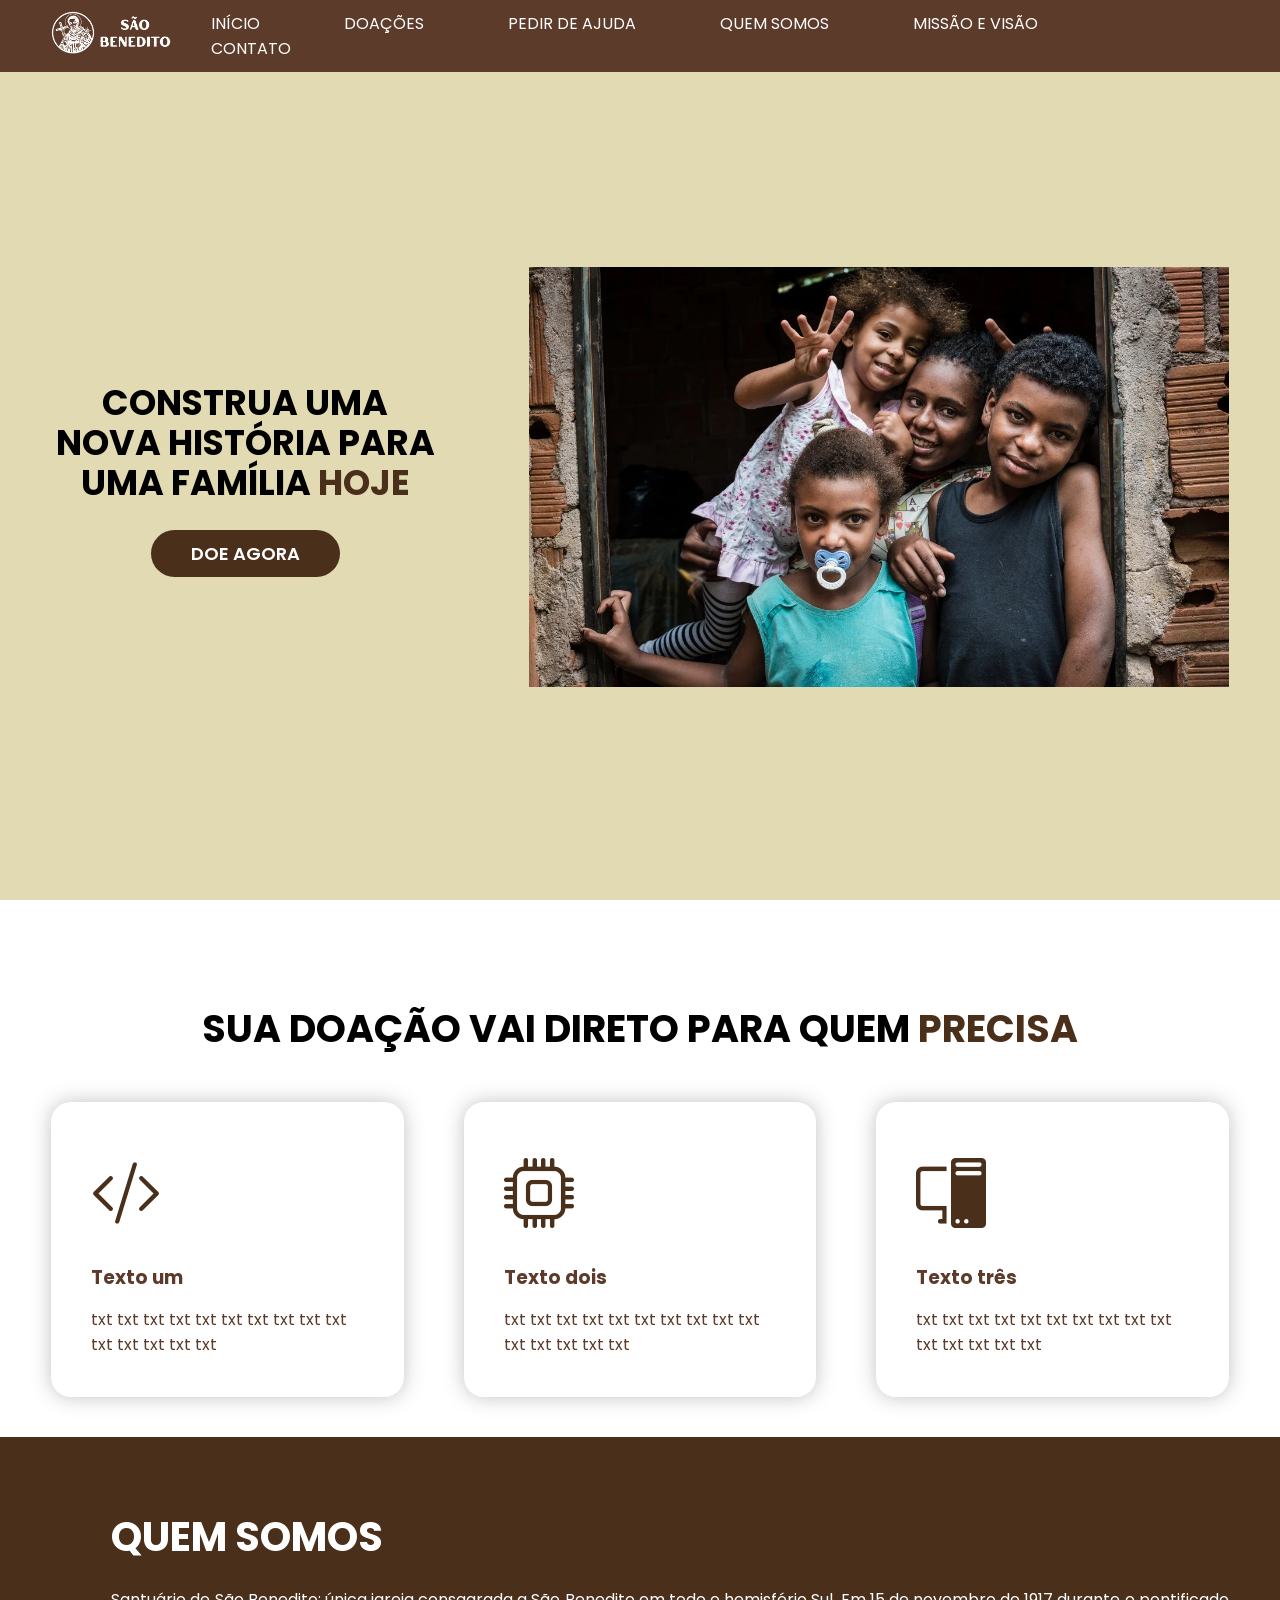
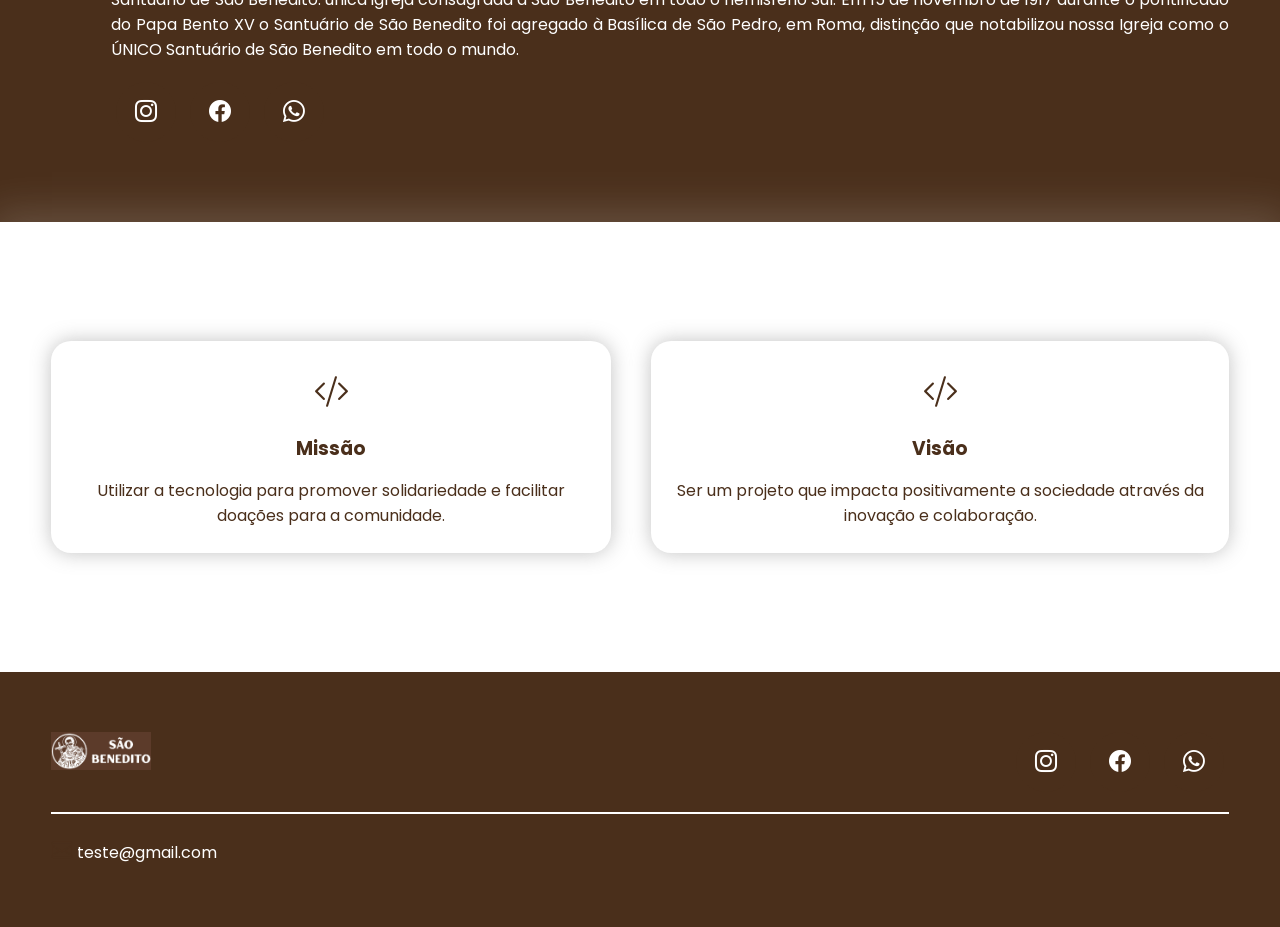
==== commit 0dc760a0: "Update tela de pedir ajuda Add tela preciso de ajuda e add tela indicar alguem que precisa de ajuda" ====
--- a/index.html
+++ b/index.html
@@ -132,11 +132,10 @@
                     </div>
                     <div class="txt-quem-somos">
                         <h2>QUEM <span>SOMOS</span></h2>
-                        <p>Somos um grupo de estudantes de Engenharia da Computação desenvolvendo um projeto integrador
-                            com o objetivo de aplicar nossos conhecimentos na prática e gerar impacto social.
-
-                            Criamos este site de doações para a Igreja Dom Bosco, com a finalidade de facilitar a ajuda
-                            a quem precisa e incentivar a solidariedade através da tecnologia.</p>
+                        <p> Santuário de São Benedito: única igreja consagrada a São Benedito em todo o hemisfério Sul.
+                            Em 15 de novembro de 1917 durante o pontificado do Papa Bento XV o Santuário de São Benedito
+                            foi agregado à Basílica de São Pedro, em Roma, distinção que notabilizou nossa Igreja como o
+                            ÚNICO Santuário de São Benedito em todo o mundo.</p>
                         <div class="btn-social">
                             <a href="#"><button><i class="bi bi-instagram"></i></button></a>
                             <a href="#"><button><i class="bi bi-facebook"></i></i></button></a>
--- a/css/style.css
+++ b/css/style.css
@@ -60,7 +60,7 @@
     transition: .2s;
 }
 
-.btn-social button i{
+.btn-social button i {
     color: #fff;
 }
 
@@ -169,6 +169,7 @@
 /* ESTILO DOACAO */
 section.doacao {
     padding: 40px 4%;
+    padding-top: 100px;
 }
 
 section.doacao .flex {
@@ -240,7 +241,7 @@
     min-height: 50vh;
 }
 
-section.missao-visao .interface{
+section.missao-visao .interface {
     width: 100%;
     display: flex;
     justify-content: center;
@@ -273,8 +274,37 @@
 
 /* ESTILO ENTRE EM CONTATO */
 
-section.formulario {
-    padding: 80px 4%;
+section.contato {
+    padding-top: 4.4%;
+    display: flex;
+    gap: 40px;
+    align-items: stretch;
+    height: 100%;
+}
+
+.contato .info {
+    flex: 1;
+    box-shadow: 20px 0 30px -10px rgba(0, 0, 0, 0.25);
+    background-image: url("../images/igreja.jpg");
+    background-size: cover;
+    /* cobre toda a div */
+    background-position: center;
+    /* centraliza */
+    background-repeat: no-repeat;
+    display: flex;
+    align-items: center;
+
+}
+
+.info-txt {
+    color: #fff;
+    background-color: #5c3b2ad0;
+    padding: 7% 7%;
+}
+
+.contato .formulario {
+    flex: 1;
+    padding: 5% 5%;
 }
 
 form {
@@ -299,12 +329,6 @@
     font-size: 18px;
 }
 
-/* 
-form input::placeholder{
-    color: green;
-}
-*/
-
 form textarea {
     resize: none;
     max-height: 200px;
@@ -357,6 +381,88 @@
 .logo-footer img {
     max-width: 100px;
 }
+
+/* AJUDA */
+
+.ajuda {
+    padding: 15% 5%;
+    display: flex;
+    justify-content: center;
+    gap: 7%;
+    min-height: 100vh;
+    background-image: url("../images/solid.jpg");
+    background-size: cover;
+    background-position: center;
+    background-repeat: no-repeat;
+}
+
+.btn-ajuda button {
+
+    padding: 10px 40px;
+    width: 390px;
+    height: 190px;
+    font-size: 29px;
+    font-weight: 600;
+    background-color: #4a2f1bf1;
+    color: white;
+    border: 5px solid transparent;
+    border-radius: 30px;
+    cursor: pointer;
+    transition: .2s;
+}
+
+.btn-ajuda button:hover {
+    border-color: #fff;
+    background-color: #4a2f1b;
+
+}
+
+/* preciso de ajuda */
+.preciso-ajuda {
+    background-image: url("../images/meajuda.jpg");
+    background-size: cover;
+    background-position: center;
+    background-repeat: no-repeat;
+    text-align: center;
+}
+
+.preciso-ajuda h2 {
+    font-size: 35px;
+}
+
+.formulario-preciso-ajuda {
+    padding-top: 8%;
+    padding-bottom: 10%;
+}
+
+.opcoes {
+    display: flex;
+    flex-direction: column;
+    gap: 15px;
+    justify-content: left;
+    align-items: flex-start;
+}
+
+.opcoes label {
+    display: flex;
+    align-items: center;
+    gap: 10px;
+    font-size: 16px;
+    cursor: pointer;
+}
+
+.opcoes input[type="checkbox"] {
+    width: 18px;
+    height: 18px;
+}
+
+.opcao label,
+.opcao input[type="checkbox"] {
+    display: inline-block;
+    vertical-align: middle;
+}
+
+/* indicar */
 
 /* RESPONSIVIDADE */
 
@@ -465,7 +571,7 @@
         width: 100%;
     }
 
-    /* doacao */
+    /* doacao*/
 
     section.doacao {
         padding: 40px 8%;
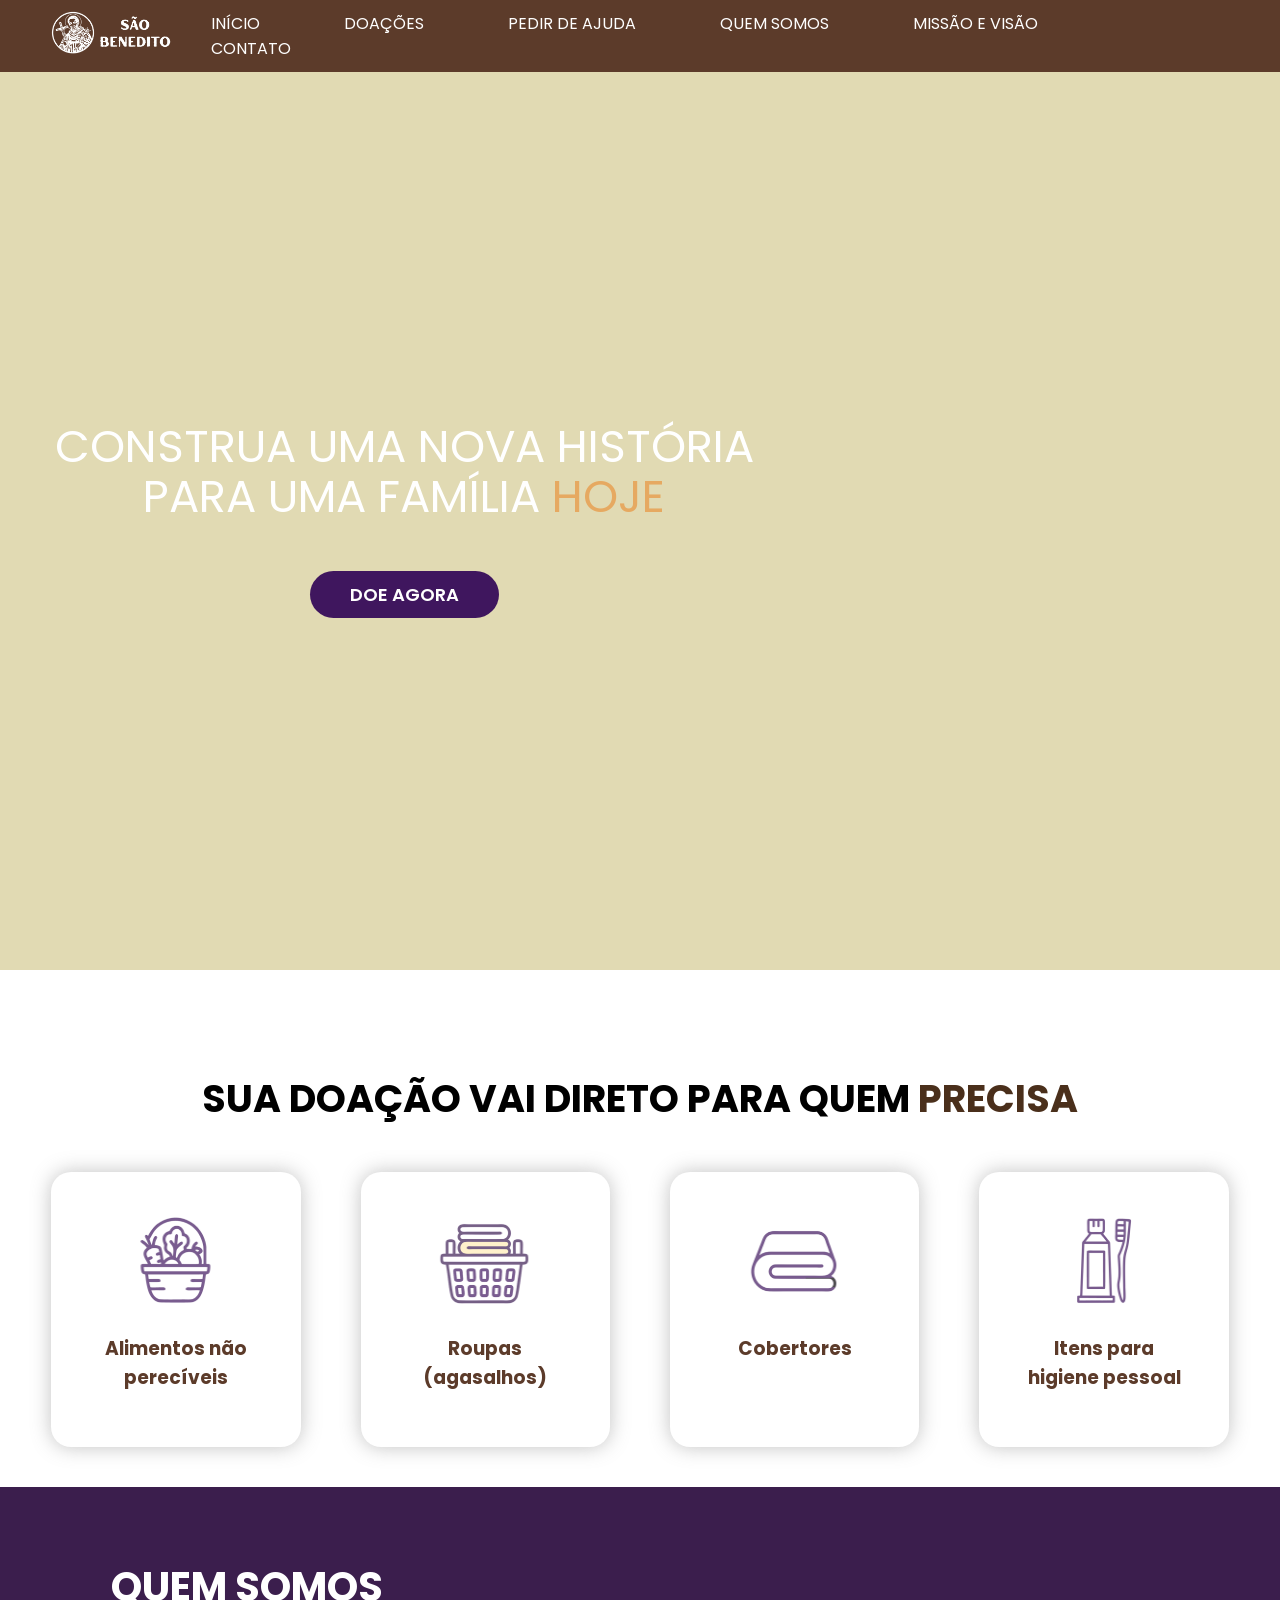
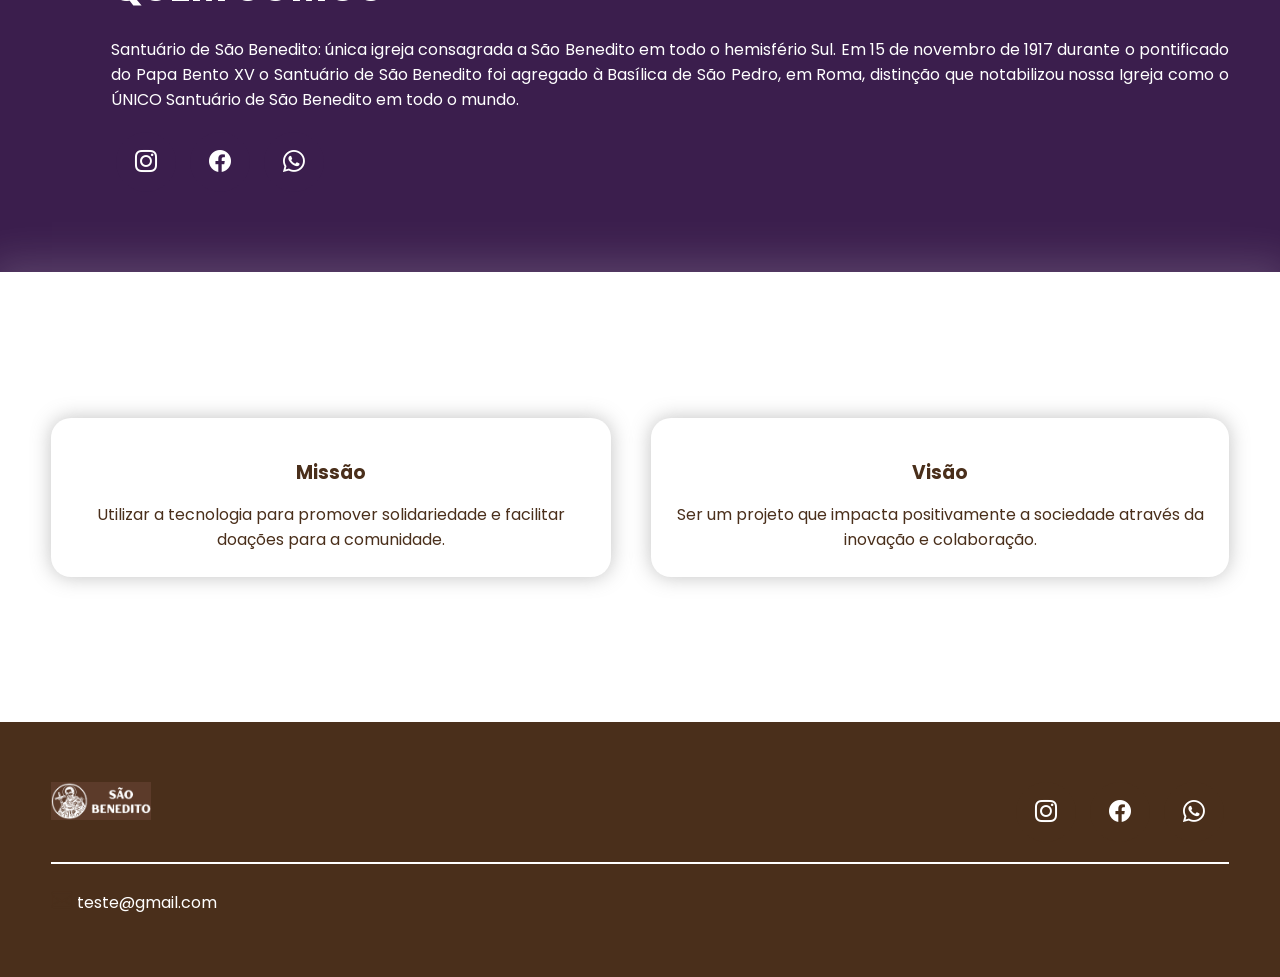
==== commit c85e35f6: "Update css do index" ====
--- a/index.html
+++ b/index.html
@@ -85,9 +85,7 @@
                         </div>
                     </div>
                     <!-- txt-topo-site -->
-                    <div class="img-topo-site">
-                        <img src="images/criancas.png" alt="">
-                    </div>
+
                 </div>
             </div>
             <!-- interface -->
@@ -100,21 +98,30 @@
 
                 <div class="flex">
                     <div class="doacao-box">
-                        <i class="bi bi-code-slash"></i>
-                        <h3>Texto um</h3>
-                        <p>txt txt txt txt txt txt txt txt txt txt txt txt txt txt txt </p>
-                    </div>
-
-                    <div class="doacao-box">
-                        <i class="bi bi-cpu"></i>
-                        <h3>Texto dois</h3>
-                        <p>txt txt txt txt txt txt txt txt txt txt txt txt txt txt txt </p>
-                    </div>
-
-                    <div class="doacao-box">
-                        <i class="bi bi-pc-display"></i>
-                        <h3>Texto três</h3>
-                        <p>txt txt txt txt txt txt txt txt txt txt txt txt txt txt txt </p>
+                        <div class="icon">
+                            <img src="images/comida.png" alt="Alimentos não perecíveis">
+                        </div>
+                        <h3>Alimentos não perecíveis</h3>
+                    </div>
+
+                    <div class="doacao-box">
+                        <div class="icon">
+                            <img src="images/roupas.png" alt="Roupas (agasalhos)">
+                        </div>
+                        <h3>Roupas (agasalhos)</h3>
+                    </div>
+
+                    <div class="doacao-box">
+                        <div class="icon">
+                            <img src="images/cobertor.png" alt="Cobertores">
+                        </div>
+                        <h3>Cobertores</h3>
+                    </div>
+                    <div class="doacao-box">
+                        <div class="icon">
+                            <img src="images/higiene.png" alt="Itens para higiene pessoal">
+                        </div>
+                        <h3>Itens para higiene pessoal</h3>
                     </div>
                     <!-- doacao box -->
                 </div>
@@ -136,7 +143,7 @@
                             Em 15 de novembro de 1917 durante o pontificado do Papa Bento XV o Santuário de São Benedito
                             foi agregado à Basílica de São Pedro, em Roma, distinção que notabilizou nossa Igreja como o
                             ÚNICO Santuário de São Benedito em todo o mundo.</p>
-                        <div class="btn-social">
+                        <div class="btn-social-qs">
                             <a href="#"><button><i class="bi bi-instagram"></i></button></a>
                             <a href="#"><button><i class="bi bi-facebook"></i></i></button></a>
                             <a href="#"><button><i class="bi bi-whatsapp"></i></button></a>
@@ -152,12 +159,10 @@
             <div class="interface">
                 <div class="flex">
                     <div class="missao-visao-box">
-                        <i class="bi bi-code-slash"></i>
                         <h3>Missão</h3>
                         <p>Utilizar a tecnologia para promover solidariedade e facilitar doações para a comunidade.</p>
                     </div>
                     <div class="missao-visao-box">
-                        <i class="bi bi-code-slash"></i>
                         <h3>Visão</h3>
                         <p>Ser um projeto que impacta positivamente a sociedade através da inovação e colaboração.</p>
                     </div>
--- a/css/style.css
+++ b/css/style.css
@@ -105,22 +105,26 @@
     margin: 0;
 }
 
-/* ESTILO DO TOPO DO SITE */
 
 section.topo-do-site {
     padding: 40px 4%;
     text-align: center;
     display: flex;
     justify-content: center;
-    padding-top: 100px;
     background-color: #e1dab3;
+}
+
+section.topo-do-site button {
+    background-color: #3F165E;
 }
 
 section.topo-do-site .flex {
     align-items: center;
-    justify-content: center;
-    /* espaco entre elementos */
     gap: 90px;
+}
+
+main {
+    padding-top: 70px;
 }
 
 .topo-do-site {
@@ -129,20 +133,24 @@
     background-size: cover;
     background-position: center;
     background-repeat: no-repeat;
-
     display: flex;
     align-items: center;
 }
 
+.txt-topo-site {
+    width: 60%;
+}
+
 .topo-do-site h1 {
-    color: black;
-    font-size: 35px;
-    line-height: 40px;
+    color: white;
+    font-size: 45px;
+    line-height: 50px;
     padding-bottom: 7%;
+    font-weight: normal;
 }
 
 .topo-do-site .txt-topo-site h1 span {
-    color: #4A2F1B;
+    color: #E6A961;
 }
 
 .topo-do-site .txt-topo-site p {
@@ -177,6 +185,8 @@
 }
 
 .doacao .doacao-box {
+    text-align: center;
+    width: 25%;
     color: #5C3B2A;
     border-radius: 20px;
     padding: 40px;
@@ -200,11 +210,30 @@
     margin: 15px 0;
 }
 
+.icon img{
+    width: 100px;
+    height: 100px;
+
+}
+
 /* ESTILO DO QUEM SOMOS */
 
 section.quem-somos {
     padding: 80px 4%;
-    background-color: #4A2F1B;
+    background-color: #3B1E4D;
+}
+
+.btn-social-qs button {
+    width: 60px;
+    height: 60px;
+    border-radius: 50%;
+    border: none;
+    background-color: #3B1E4D;
+    font-size: 22px;
+    cursor: pointer;
+    margin: 0 5px;
+    transition: .2s;
+    color: #fff;
 }
 
 section.quem-somos .flex {
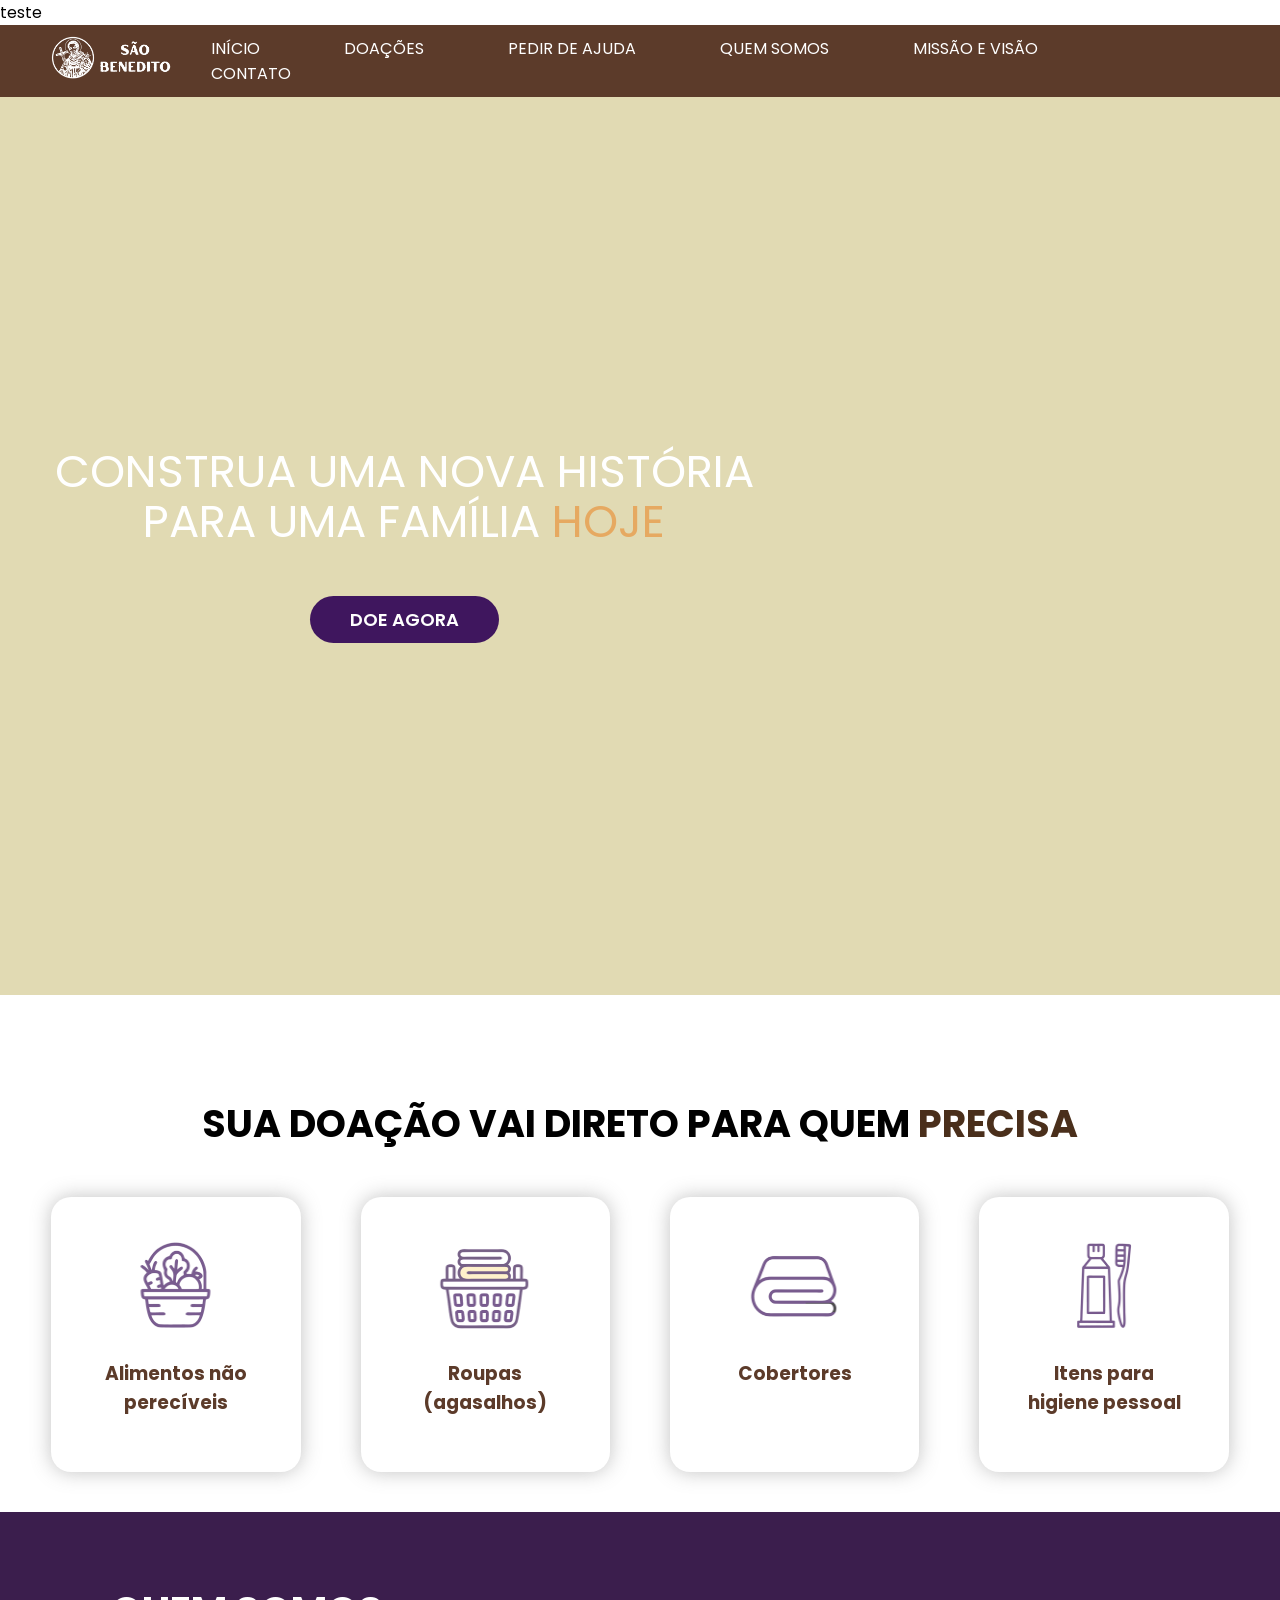
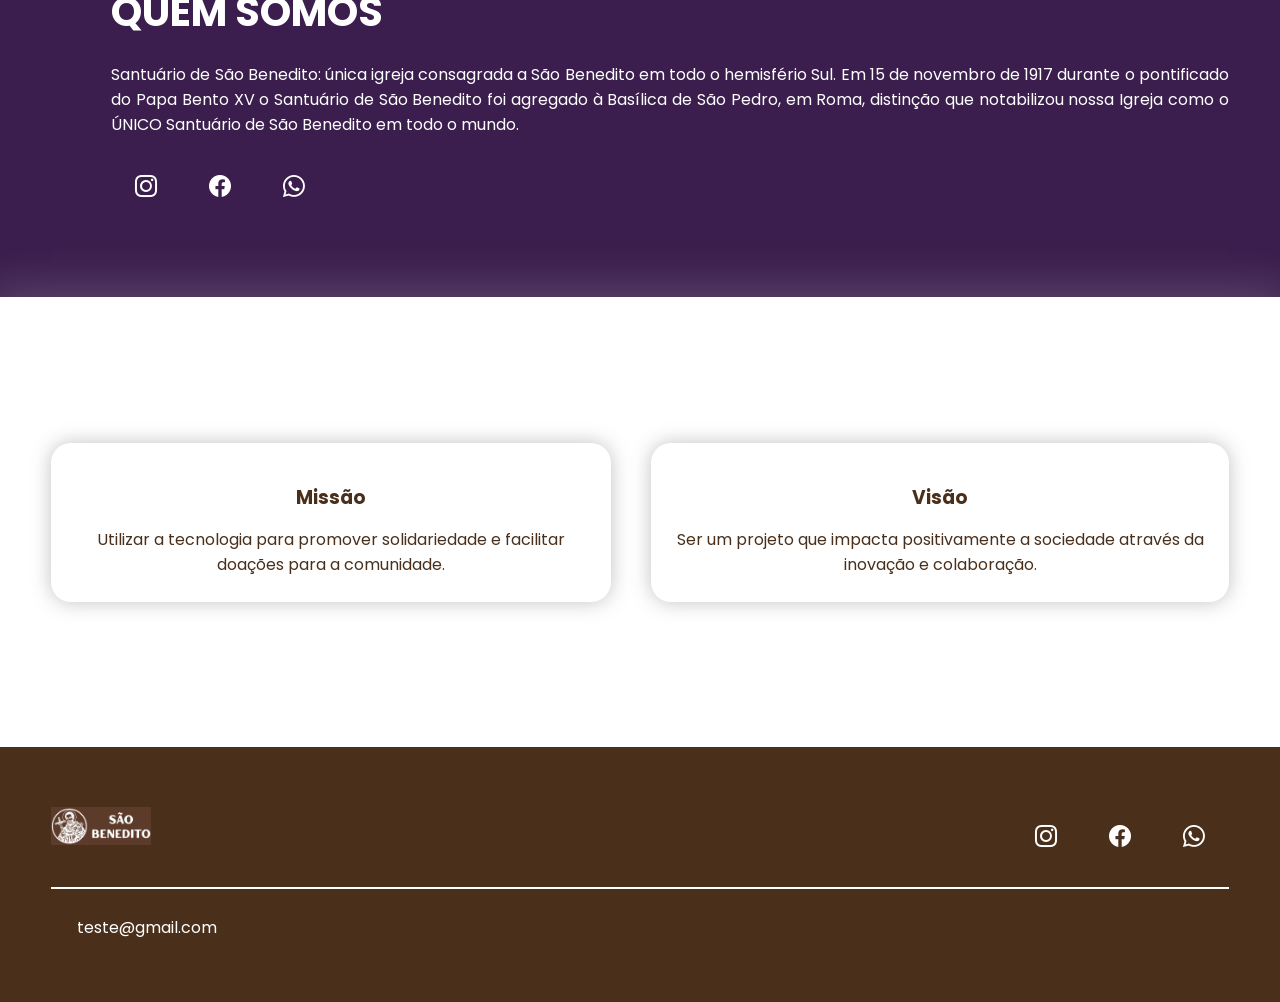
==== commit 26901a6a: "paragrafo adicionei um paragrafo ao codigo" ====
--- a/index.html
+++ b/index.html
@@ -21,6 +21,7 @@
     <title>São Benedito</title>
 </head>
 
+<p>teste</p>
 <body>
 
     <header>
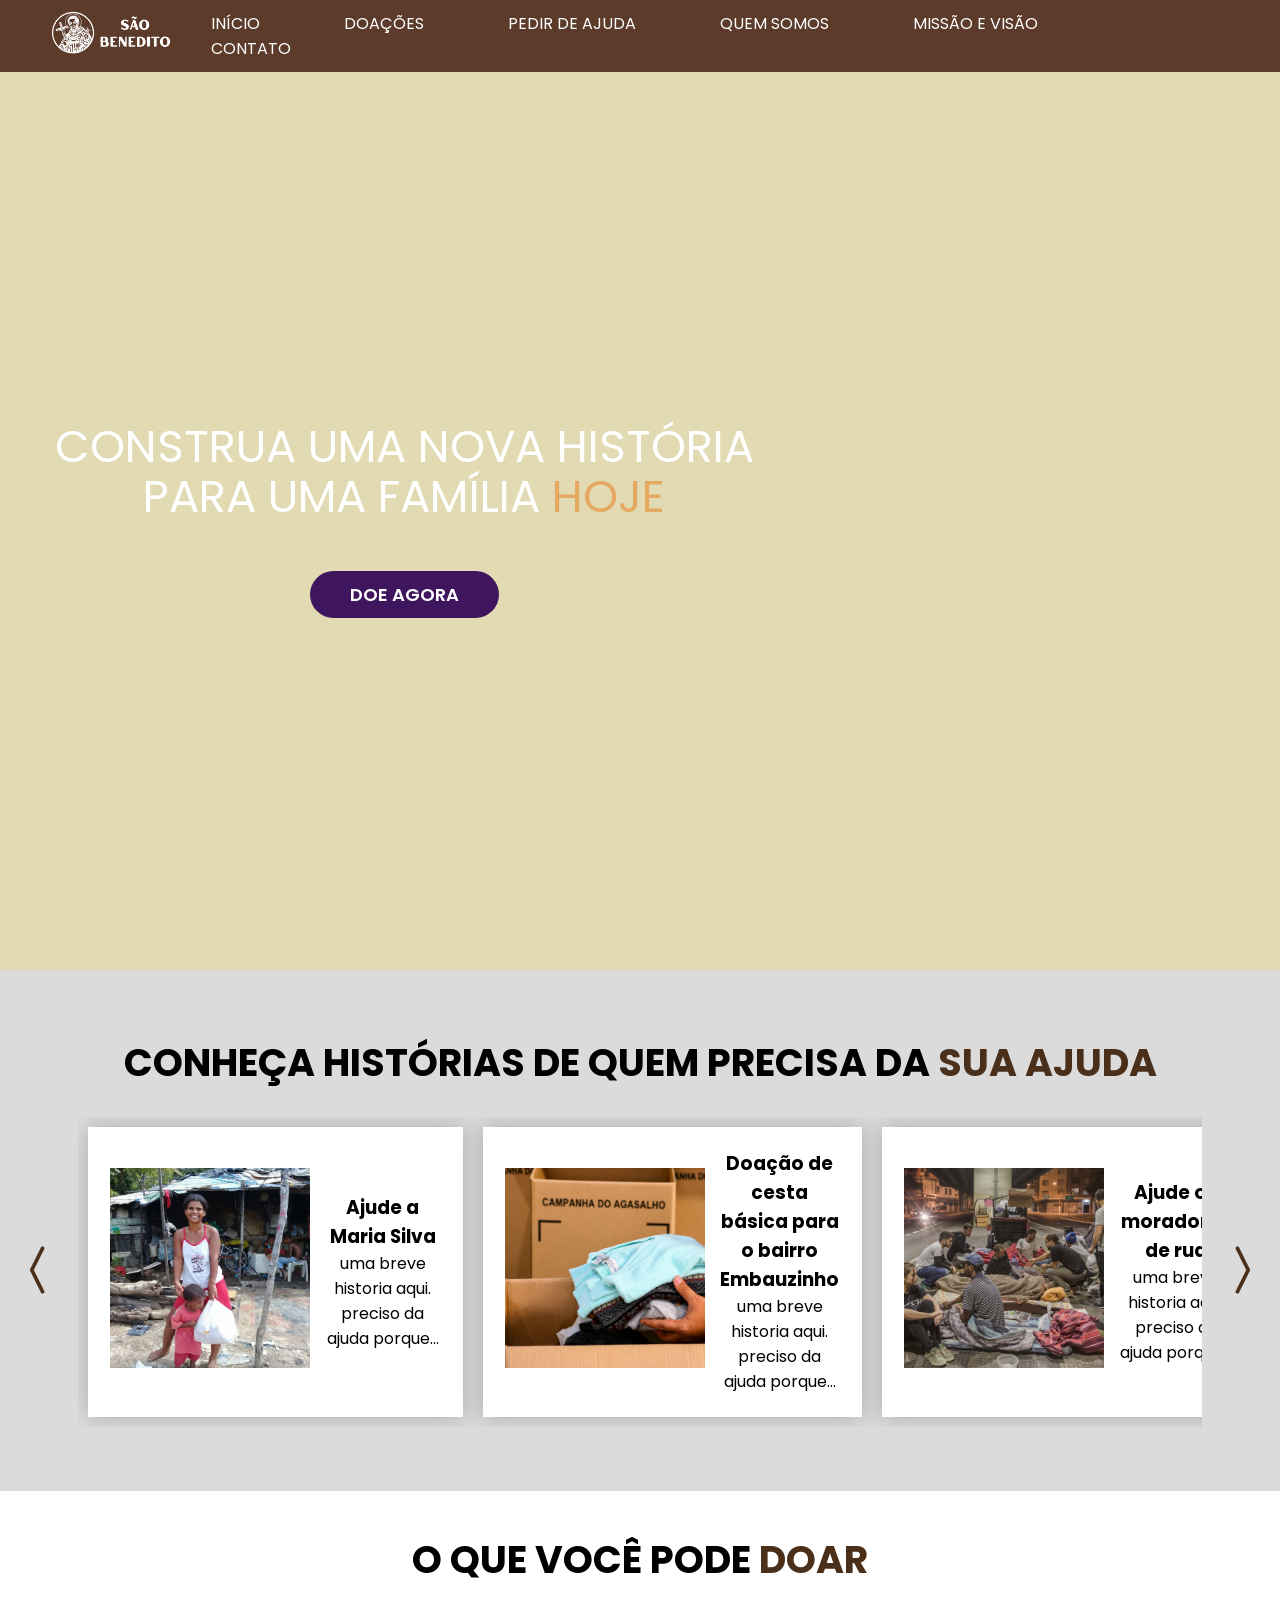
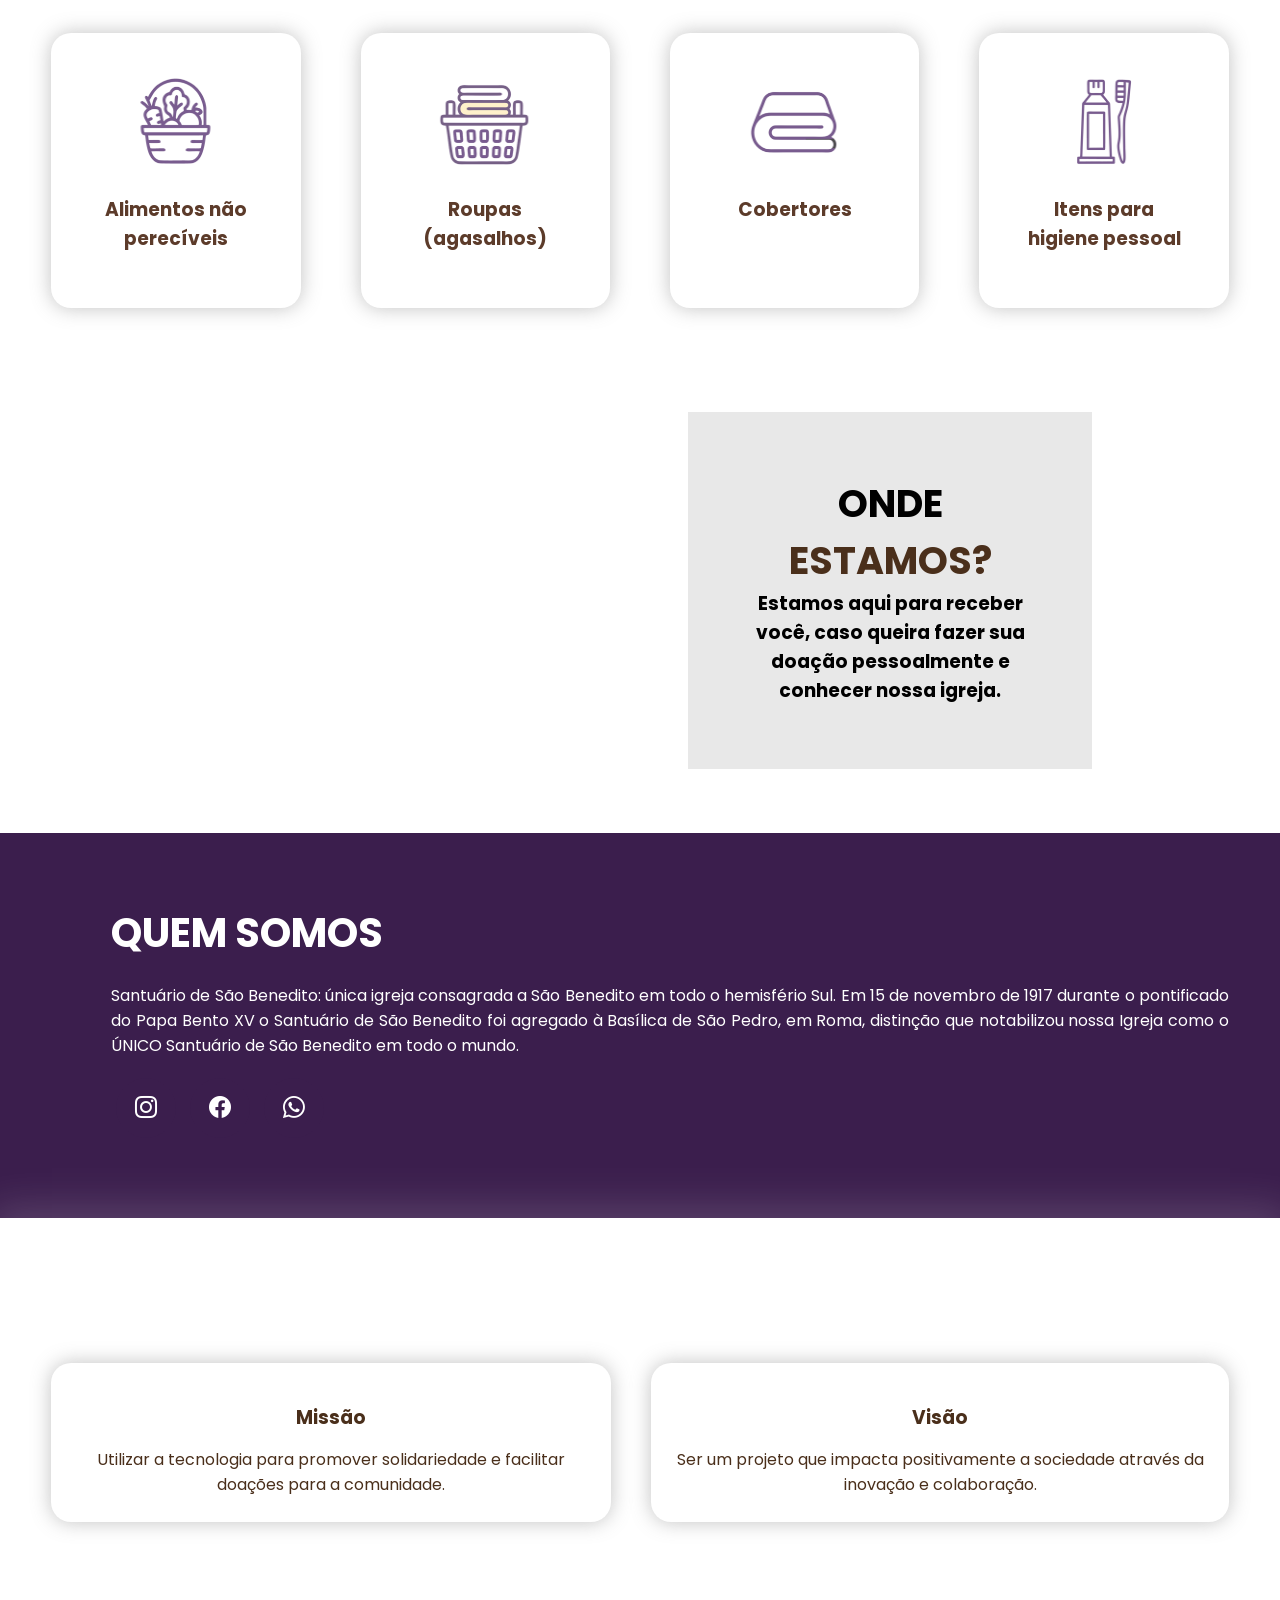
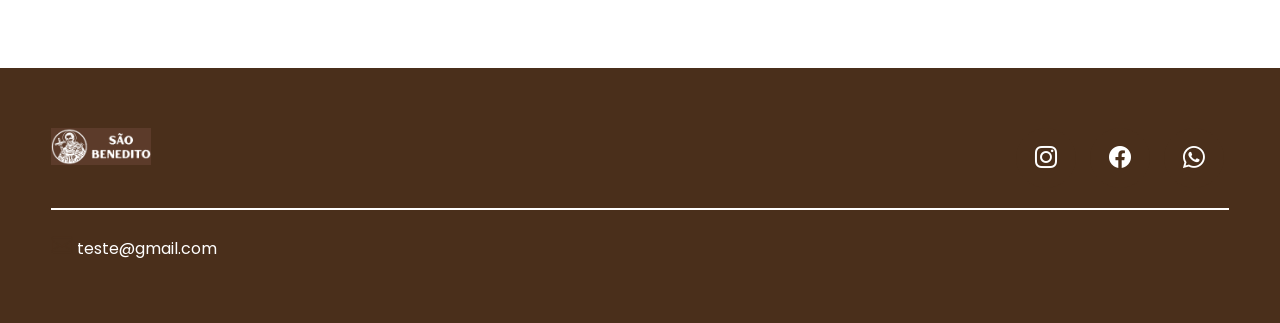
==== commit 0af0074e: "Add div ajudar-pessoas Add div  ajudar-pessoas e localizacao" ====
--- a/index.html
+++ b/index.html
@@ -17,11 +17,11 @@
     <link rel="stylesheet" href="css/style.css">
 
     <script src="logica/menu.js" defer></script>
+    <script src="logica/carrossel.js" defer></script>
 
     <title>São Benedito</title>
 </head>
 
-<p>teste</p>
 <body>
 
     <header>
@@ -93,9 +93,84 @@
         </section>
         <!-- topo do site -->
 
+        <section class="ajudar-pessoas">
+            <h2 class="titulo">CONHEÇA HISTÓRIAS DE QUEM PRECISA DA <span>SUA AJUDA</span></h2>
+
+            <div class="carousel-container">
+                <button class="nav prev"><i class="bi bi-chevron-compact-left"></i></button>
+
+                <div class="carousel-viewport">
+
+                    <div class="carousel-track">
+
+                        <div class="card">
+                            <div class="img-ajuda">
+                                <img src="images/pessoa-ajudar1.jpg" alt="Ajuda ">
+                            </div>
+                            <div class="historia">
+                                <h3>Ajude a Maria Silva</h3>
+                                <p>uma breve historia aqui. preciso da ajuda porque...</p>
+                            </div>
+                        </div>
+
+                        <div class="card">
+                            <div class="img-ajuda">
+                                <img src="images/agasalho-doar.png" alt="Ajuda ">
+                            </div>
+                            <div class="historia">
+                                <h3>Doação de cesta básica para o bairro Embauzinho</h3>
+                                <p>uma breve historia aqui. preciso da ajuda porque...</p>
+                            </div>
+                        </div>
+                        <div class="card">
+                            <div class="img-ajuda">
+                                <img src="images/doar-comida.jpg" alt="Ajuda ">
+                            </div>
+                            <div class="historia">
+                                <h3>Ajude os moradores de rua</h3>
+                                <p>uma breve historia aqui. preciso da ajuda porque...</p>
+                            </div>
+                        </div>
+                        <div class="card">
+                            <div class="img-ajuda">
+                                <img src="images/roupas.png" alt="Ajuda ">
+                            </div>
+                            <div class="historia">
+                                <h3>Ajude essa pessoa</h3>
+                                <p>uma breve historia aqui. preciso da ajuda porque...</p>
+                            </div>
+                        </div>
+                        <div class="card">
+                            <div class="img-ajuda">
+                                <img src="images/roupas.png" alt="Ajuda ">
+                            </div>
+                            <div class="historia">
+                                <h3>Ajude essa pessoa</h3>
+                                <p>uma breve historia aqui. preciso da ajuda porque...</p>
+                            </div>
+                        </div>
+                        <div class="card">
+                            <div class="img-ajuda">
+                                <img src="images/roupas.png" alt="Ajuda ">
+                            </div>
+                            <div class="historia">
+                                <h3>Ajude essa pessoa</h3>
+                                <p>uma breve historia aqui. preciso da ajuda porque...</p>
+                            </div>
+                        </div>
+
+                    </div>
+                </div>
+
+                <button class="nav next"><i class="bi bi-chevron-compact-right"></i></button>
+            </div>
+
+
+        </section>
+
         <section class="doacao">
             <div class="interface">
-                <h2 class="titulo">SUA DOAÇÃO VAI DIRETO PARA QUEM <span>PRECISA</span></h2>
+                <h2 class="titulo">O QUE VOCÊ PODE <span>DOAR</span></h2>
 
                 <div class="flex">
                     <div class="doacao-box">
@@ -131,6 +206,17 @@
             <!-- interface -->
         </section>
         <!-- doacao -->
+        <section class="localizacao">
+            <div class="mapa"><iframe
+                    src="https://www.google.com/maps/embed?pb=!1m18!1m12!1m3!1d3679.860922779822!2d-45.12427182505183!3d-22.733410131697006!2m3!1f0!2f0!3f0!3m2!1i1024!2i768!4f13.1!3m3!1m2!1s0x94ccc8e87304b6a5%3A0xae211153b67b5cfe!2sSantu%C3%A1rio%20S%C3%A3o%20Benedito!5e0!3m2!1spt-BR!2sbr!4v1777502384859!5m2!1spt-BR!2sbr"
+                    width="500" height="350" style="border:0;" allowfullscreen="" loading="lazy"
+                    referrerpolicy="no-referrer-when-downgrade"></iframe></div>
+            <div class="infos">
+                <h2 class="titulo">ONDE<span> ESTAMOS?</span></h2>
+                <h3>Estamos aqui para receber você, caso queira fazer sua doação pessoalmente e conhecer nossa igreja.
+                </h3>
+            </div>
+        </section>
 
         <section class="quem-somos" id="quem-somos">
             <div class="interface">
--- a/css/style.css
+++ b/css/style.css
@@ -174,10 +174,105 @@
     }
 }
 
+/* ajudar-pessoas */
+.ajudar-pessoas {
+    background-color: #dbdbdb;
+    padding: 5% 0px;
+}
+
+.ajudar-pessoas h2 {
+    padding-bottom: 2%;
+}
+
+.ajudar-pessoas button:hover {
+    box-shadow: 0px 0px 0px rgba(0, 0, 0, 0);
+    transform: scale(1.05);
+}
+
+.carousel-container {
+    display: flex;
+    align-items: center;
+    width: 100%;
+    max-width: 1450px;
+    margin: auto;
+}
+
+.carousel-viewport {
+    overflow: hidden;
+    width: 100%;
+}
+
+.carousel-track {
+    display: flex;
+    transition: transform 0.4s ease;
+}
+
+.card {
+    padding: 2%;
+    flex: 0 0 33.3333%;
+    box-sizing: border-box;
+    margin: 10px;
+    background: #ffffff;
+    box-shadow: 0 0 20px rgba(95, 95, 95, 0.384);
+    text-align: center;
+    display: flex;
+    align-items: center;
+    gap: 15px;
+}
+
+.img-ajuda img {
+    width: 200px;
+    height: 200px;
+    object-fit: cover;
+    /*pra nao ficar esticado*/
+}
+
+.historia {
+    flex: 1;
+    /* ocupa o restante do espaço */
+}
+
+.nav {
+    background: none;
+    color: #4A2F1B;
+    border: none;
+    padding: 10px;
+    cursor: pointer;
+    font-size: 58px;
+}
+
+/* LOCALIZAÇÃO */
+
+.localizacao {
+    display: flex;
+    justify-content: center;
+    padding: 5%;
+}
+
+.infos {
+    text-align: center;
+    justify-content: center;
+    display: flex;
+    align-items: center;
+    flex-direction: column;
+    width: 35%;
+    padding: 5%;
+    background-color: #dbdbdba0;
+}
+
+
 /* ESTILO DOACAO */
 section.doacao {
     padding: 40px 4%;
-    padding-top: 100px;
+    justify-content: center;
+    display: flex;
+}
+
+.doar-box {
+    text-align: center;
+    max-width: 50%;
+    background-color: #ddac78;
+    padding: 40px 1%;
 }
 
 section.doacao .flex {
@@ -210,10 +305,15 @@
     margin: 15px 0;
 }
 
-.icon img{
+.icon img {
     width: 100px;
     height: 100px;
 
+}
+
+.qr-code img {
+    padding: 20px 4%;
+    width: 37%;
 }
 
 /* ESTILO DO QUEM SOMOS */
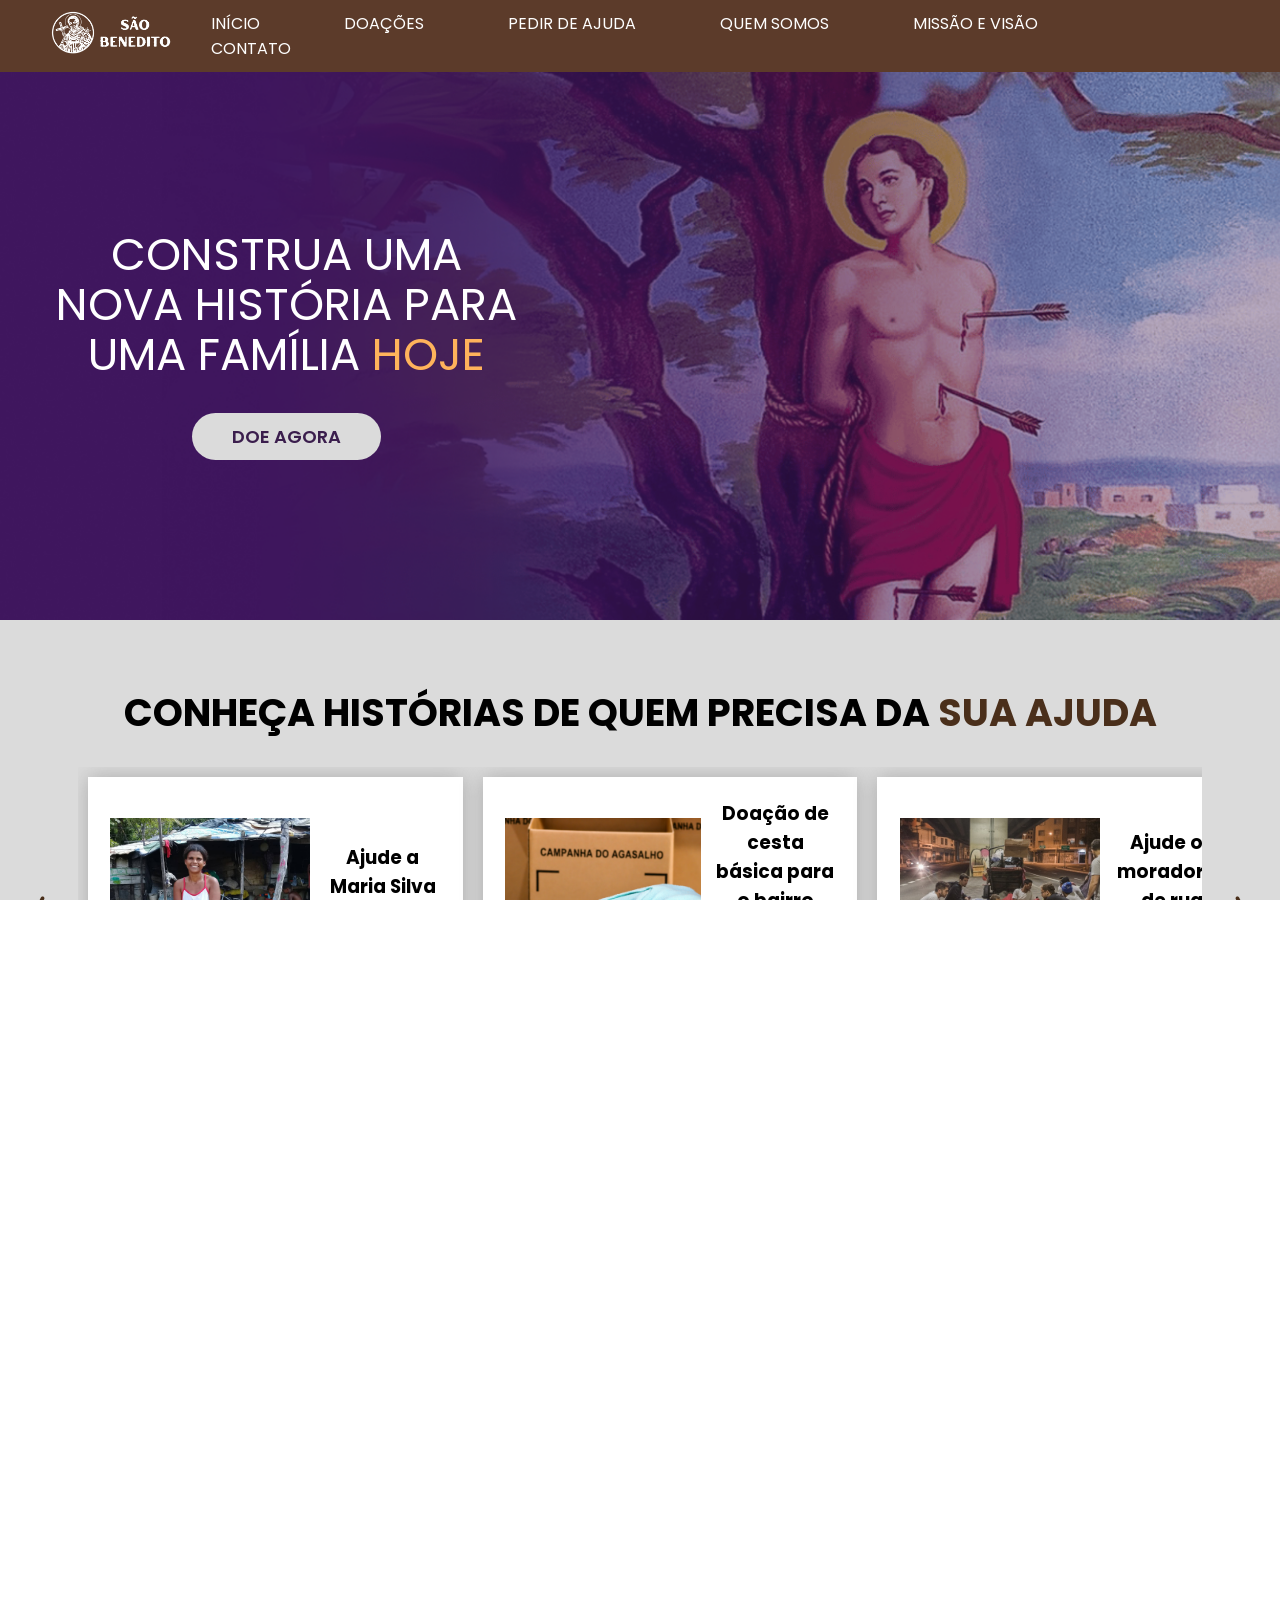
==== commit cafbbaf7: "Atualização do site Add tela do adm Tela consulta" ====
--- a/index.html
+++ b/index.html
@@ -170,7 +170,7 @@
 
         <section class="doacao">
             <div class="interface">
-                <h2 class="titulo">O QUE VOCÊ PODE <span>DOAR</span></h2>
+                <h2 class="titulo">O QUE VOCÊ PODE <span>DOAR PARA IGREJA</span></h2>
 
                 <div class="flex">
                     <div class="doacao-box">
@@ -207,10 +207,12 @@
         </section>
         <!-- doacao -->
         <section class="localizacao">
-            <div class="mapa"><iframe
-                    src="https://www.google.com/maps/embed?pb=!1m18!1m12!1m3!1d3679.860922779822!2d-45.12427182505183!3d-22.733410131697006!2m3!1f0!2f0!3f0!3m2!1i1024!2i768!4f13.1!3m3!1m2!1s0x94ccc8e87304b6a5%3A0xae211153b67b5cfe!2sSantu%C3%A1rio%20S%C3%A3o%20Benedito!5e0!3m2!1spt-BR!2sbr!4v1777502384859!5m2!1spt-BR!2sbr"
-                    width="500" height="350" style="border:0;" allowfullscreen="" loading="lazy"
-                    referrerpolicy="no-referrer-when-downgrade"></iframe></div>
+            <div class="mapa">
+                <iframe
+                    src="https://www.google.com/maps/embed?pb=!1m18!1m12!1m3!1d3331.7150370371123!2d-45.014910325054366!3d-22.66627702931913!2m3!1f0!2f0!3f0!3m2!1i1024!2i768!4f13.1!3m3!1m2!1s0x9d8a7e285049c9%3A0x30b223c736acc0d6!2zUGFyw7NxdWlhIFPDo28gU2ViYXN0acOjbw!5e1!3m2!1spt-BR!2sbr!4v1778862434423!5m2!1spt-BR!2sbr"
+                    width="500" height="430" style="border:0;" allowfullscreen="" loading="lazy"
+                    referrerpolicy="no-referrer-when-downgrade"></iframe>
+            </div>
             <div class="infos">
                 <h2 class="titulo">ONDE<span> ESTAMOS?</span></h2>
                 <h3>Estamos aqui para receber você, caso queira fazer sua doação pessoalmente e conhecer nossa igreja.
@@ -222,14 +224,14 @@
             <div class="interface">
                 <div class="flex">
                     <div class="img-quem-somos">
-                        <img src="images/pessoa.png" alt="">
+                        <img src="images/paroquia.jpg" alt="">
                     </div>
                     <div class="txt-quem-somos">
                         <h2>QUEM <span>SOMOS</span></h2>
-                        <p> Santuário de São Benedito: única igreja consagrada a São Benedito em todo o hemisfério Sul.
-                            Em 15 de novembro de 1917 durante o pontificado do Papa Bento XV o Santuário de São Benedito
-                            foi agregado à Basílica de São Pedro, em Roma, distinção que notabilizou nossa Igreja como o
-                            ÚNICO Santuário de São Benedito em todo o mundo.</p>
+                        <p> A Paróquia São Sebastião em Cachoeira Paulista, SP, teve origem em uma pequena capela
+                            fundada em 1825. O templo atual, localizado no centro da cidade, foi construído após a
+                            demolição da antiga capela em 1951 e inaugurado em 1956, tornando-se um marco da fé local e
+                            abrigando uma imagem secular do santo.</p>
                         <div class="btn-social-qs">
                             <a href="#"><button><i class="bi bi-instagram"></i></button></a>
                             <a href="#"><button><i class="bi bi-facebook"></i></i></button></a>
--- a/css/style.css
+++ b/css/style.css
@@ -8,6 +8,16 @@
 
 body {
     height: 100vh;
+}
+
+html,
+body {
+    overflow-x: hidden;
+}
+
+img {
+    max-width: 100%;
+    height: auto;
 }
 
 .interface {
@@ -111,11 +121,11 @@
     text-align: center;
     display: flex;
     justify-content: center;
-    background-color: #e1dab3;
 }
 
 section.topo-do-site button {
-    background-color: #3F165E;
+    background-color: #dbdbdb;
+    color: #3B1E4D;
 }
 
 section.topo-do-site .flex {
@@ -128,8 +138,10 @@
 }
 
 .topo-do-site {
-    min-height: 100vh;
-    background-image: url("../images/fundo.png");
+    box-sizing: border-box;
+    min-height: 550px;
+    padding: 0 4%;
+    background-image: url("../images/saosebastiao.png");
     background-size: cover;
     background-position: center;
     background-repeat: no-repeat;
@@ -138,7 +150,7 @@
 }
 
 .txt-topo-site {
-    width: 60%;
+    width: 40%;
 }
 
 .topo-do-site h1 {
@@ -150,7 +162,7 @@
 }
 
 .topo-do-site .txt-topo-site h1 span {
-    color: #E6A961;
+    color: #ffb35b;
 }
 
 .topo-do-site .txt-topo-site p {
@@ -519,10 +531,10 @@
     justify-content: center;
     gap: 7%;
     min-height: 100vh;
-    background-image: url("../images/solid.jpg");
+    /* background-image: url("../images/solid.jpg");
     background-size: cover;
     background-position: center;
-    background-repeat: no-repeat;
+    background-repeat: no-repeat; */
 }
 
 .btn-ajuda button {
@@ -593,6 +605,23 @@
 
 /* indicar */
 
+/* telas do adm */
+.login {
+    display: flex;
+    min-height: 100vh;
+    background-image: url("../images/saosebastiao.png");
+    background-size: cover;
+    background-position: center;
+    background-repeat: no-repeat;
+    align-items: center;
+    justify-content: center;
+}
+
+.interface-login {
+    padding: 10%;
+    background-color: #fff;
+}
+
 /* RESPONSIVIDADE */
 
 @media screen and (max-width: 1020px) {
